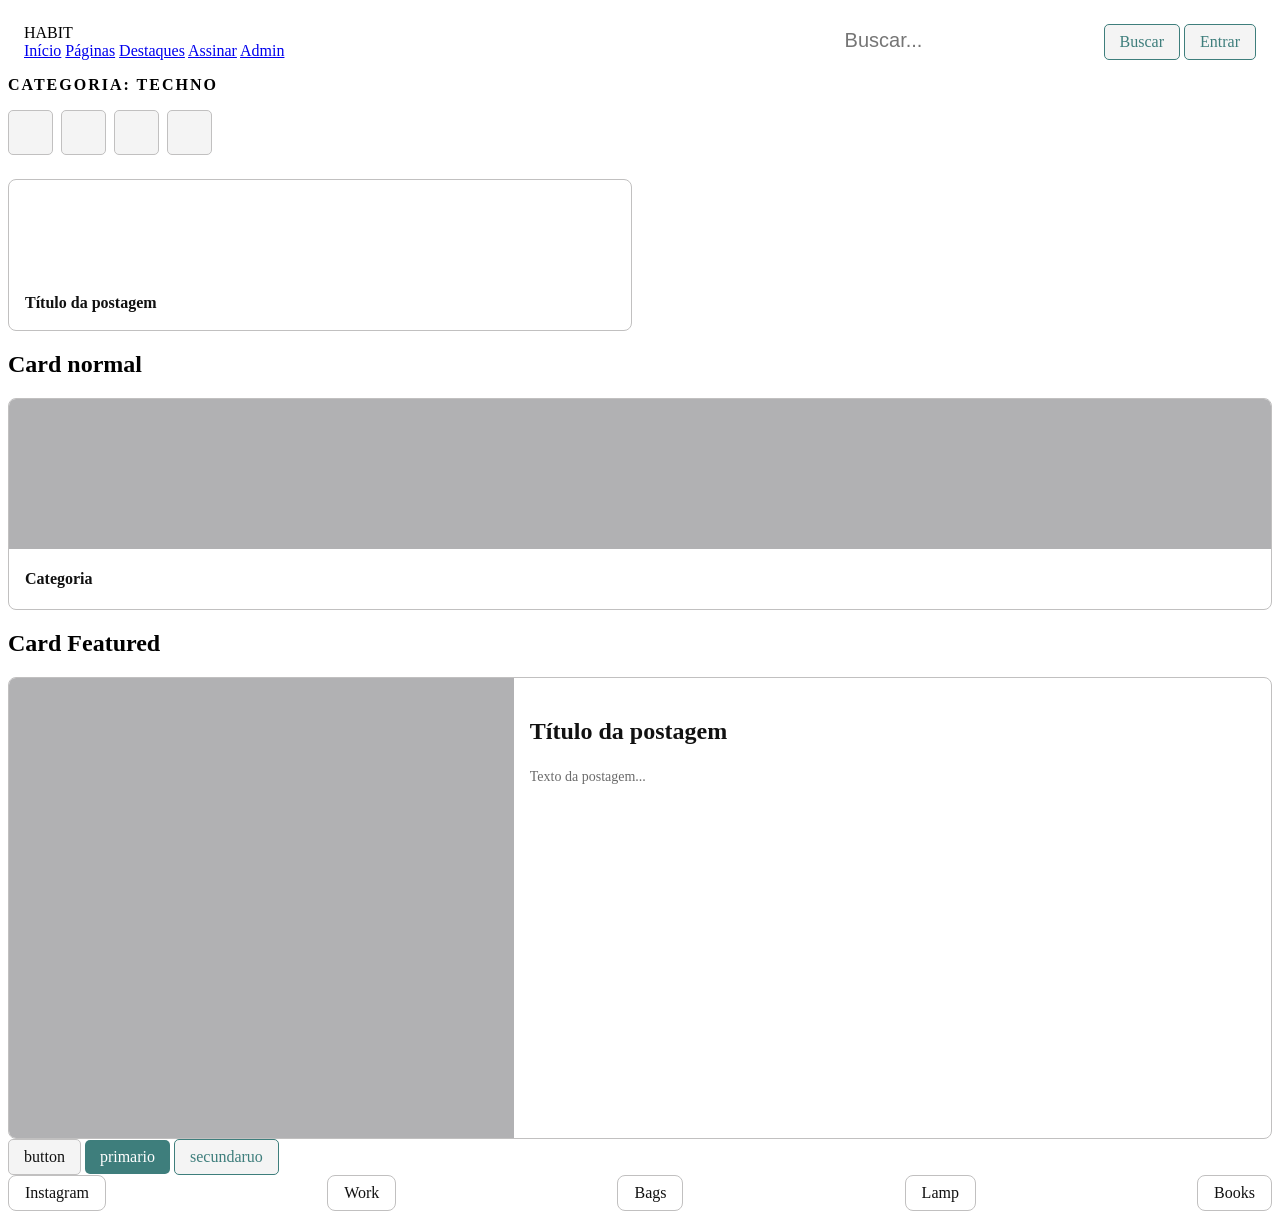
==== HTML/index.html @ 86667131 "Update index.html" ====
<!DOCTYPE html>
<html lang="en">
<head>
    <meta charset="UTF-8">
    <meta name="viewport" content="width=device-width, initial-scale=1.0">
    <title>Document</title>
    <link rel="stylesheet" href="../css/buttons.css">
     <link rel="stylesheet" href="../css/variables.css">
      <link rel="stylesheet" href="../css/header.css">
       <link rel="stylesheet" href="../css/navigation.css">
        <link rel="stylesheet" href="../css/card.css">
         <link rel="stylesheet" href="../css/footer.css">
<link rel="stylesheet" href="../css/footer.css">
<link rel="stylesheet" href="../css/techno.css">
    
</head>
<body>
<header class="header">
<div class=" header__left">
<div class="header__logo"> HABIT </div>
<nav class="navigation">
           <a href="#">Início</a>
            <a href="#">Páginas</a>
            <a href="#">Destaques</a>
            <a href="#">Assinar</a>
            <a href="#">Admin</a>
        </nav>
    </div>
    <div class="header__right">
        <input
            class="header__search"
            type="text"
            placeholder="Buscar...">
        <button class="button button--secondary">
            Buscar
        </button>
        <button class="button button--secondary">
            Entrar
        </button>
    </div>
</header>
<main class="techno">

    <h1 class="techno__title">
        CATEGORIA: TECHNO
    </h1>

<div class="techno__filters">

        <button class="button techno__filter"></button>
        <button class="button techno__filter"></button>
        <button class="button techno__filter"></button>
        <button class="button techno__filter"></button>

    </div>
    
<section class="techno__posts">

    <a href="#" class="card">
    <div class="techno__card-image"></div>
    <h2 class="card__title">Título da postagem</h2>
</a>
</section>
</main>
<h2>Card normal</h2>

<a href="#" class="card">
    <img class="card__image" src="../docs/image.png" alt="Imagem">
    <h3 class="card__title">Categoria</h3>
</a>

<h2>Card Featured</h2>

<a href="#" class="card card--featured">
    <img class="card__image" src="../docs/image.png" alt="Imagem">

    <div class="card__content">
        <h3 class="card__title">Título da postagem</h3>
        <p class="card__text">Texto da postagem...</p>
    </div>
</a>

<button class="button">button</button>
<button class="button button--primary">primario</button>
<button class="button button--secondary">secundaruo</button>

<footer class="footer">

    <a href="#">Instagram</a>
    <a href="#">Work</a>
    <a href="#">Bags</a>
    <a href="#">Lamp</a>
    <a href="#">Books</a>

</footer>
</body>
</html>
---- css/buttons.css ----
.button {
  background-color: var(--color-background);
  border-radius: 5px;
  border: 1px solid var(--color-border);
  color: var(--color-text);
  padding:8px 15px;
  font: var(--font-size-text);
  font-weight: var(--font-weight-normal);
}
.button--primary {
  background-color: var(--color-button-primary);
  border: none;
  color: var(--color-white);
}
.button--secondary {
  border: 1px solid var(--color-button-primary);
  color: var(--color-button-primary);
}
---- css/variables.css ----
:root {
  --color-background:#f4f4f4;
  --color-white: #ffffff;
  --color-text: #111111;
  --color-text-secondary: #6b6b6b;
  --color-border: #c1c0c0;
  --color-button-primary: #3e7e7c;
  --color-button-secondary: #ffffff;
  --font-family: Arial, sans-serif;
  --font-weight-normal: 400;
  --font-weight-bold: 700;
  --font-size-title: 32px;
  --font-size-subtitle: 24px;
  --font-size-text: 16px;
  --font-size-small: 14px;
  --spacing-small: 8px;
  --spacing-medium: 16px;
  --spacing-large: 24px;
  --spacing-xlarge: 32px;
}
---- css/header.css ----
.header {
    background-color: var(--color-white);
    display: flex;
    align-items: center;
    justify-content: space-between;

    padding: var(--spacing-medium);
}

.header_left {
    display: flex;
    align-items: center;
    gap: var(--spacing-medium);
}

.header_right {
    display: flex;
    align-items: center;
    gap: var(--spacing-small);
}

.header_logo {
    font-size: var(--font-size-text);
    fontweight: var(--font-weight-bold);
    letter-spacing: 3px;
}

.header_menu {
    background: none;
    border: none;
    font-size: 24px;
    cursor: pointer;
}

.header__search {
    background: none;
    border: none;
    font-size: 20px;
    cursor: pointer;
}

.header__profile {
    background: none;
    border: none;
    font-size: 20px;
    cursor: pointer;
}

.header_menu,
.header_search,
.header_profile {
    padding: 0]
    color: var(var--color-text);
}
---- css/card.css ----
.card {
    display: flex;
    flex-direction: column;
    background-color: var(--color-white);
    border: 1px solid var(--color-border);
    border-radius: 8px;
    overflow: hidden;
    color: var(--color-text);
    text-decoration: none;
}

.card__image {
    width: 100%;
    height: 150px;
    object-fit: cover;
}

.card__title {
    padding: 5px 16px;
    font-size: var(--font-size-text);
    font-weight: var(--font-weight-bold);
}

.card--featured {
    flex-direction: row;
}

.card--featured .card__image {
    width: 40%;
    height: auto;
}

.card--featured .card__content {
    padding: var(--spacing-medium);
}

.card--featured .card__title {
    padding: 0;
    font-size: var(--font-size-subtitle);
}

.card__text {
    color: var(--color-text-secondary);
    font-size: var(--font-size-small);
}
---- css/footer.css ----
.footer {
    background: var(--color-white);
    display: flex;
    justify-content: space-between;
    
}
.footer a {
    display: inline-block;
    border: 1px solid var(--color-border);
    padding: var(--spacing-small) var(--spacing-medium);
    text-decoration: none;
    color: var(--color-text);
    border-radius: 8px;
}
---- css/footer.css ----
.footer {
    background: var(--color-white);
    display: flex;
    justify-content: space-between;
    
}
.footer a {
    display: inline-block;
    border: 1px solid var(--color-border);
    padding: var(--spacing-small) var(--spacing-medium);
    text-decoration: none;
    color: var(--color-text);
    border-radius: 8px;
}
---- css/techno.css ----
gabrielle
 
.techno {
  pading: var(--spacing-large);
}

.techno__title {
    font-size: var(--font-size-text);
    font-weight: var(--font-weight-bold);
    letter-spacing: 2px;
    margin: 0;
}

.techno__filters {
    display: flex;
    gap: var(--spacing-small);
    margin-top: var(--spacing-medium);
}

.techno__filter {
    width: 45px;
    height: 45px;
    padding: 0;
}

.techno__posts {
    display: grid;
    grid-template-columns: repeat(2, 1fr);
    gap: var(--spacing-medium);
    margin-top: var(--spacing-large);
}

.techno__posts .card {
    min-height: 150px;
    justify-content: flex-end;
}
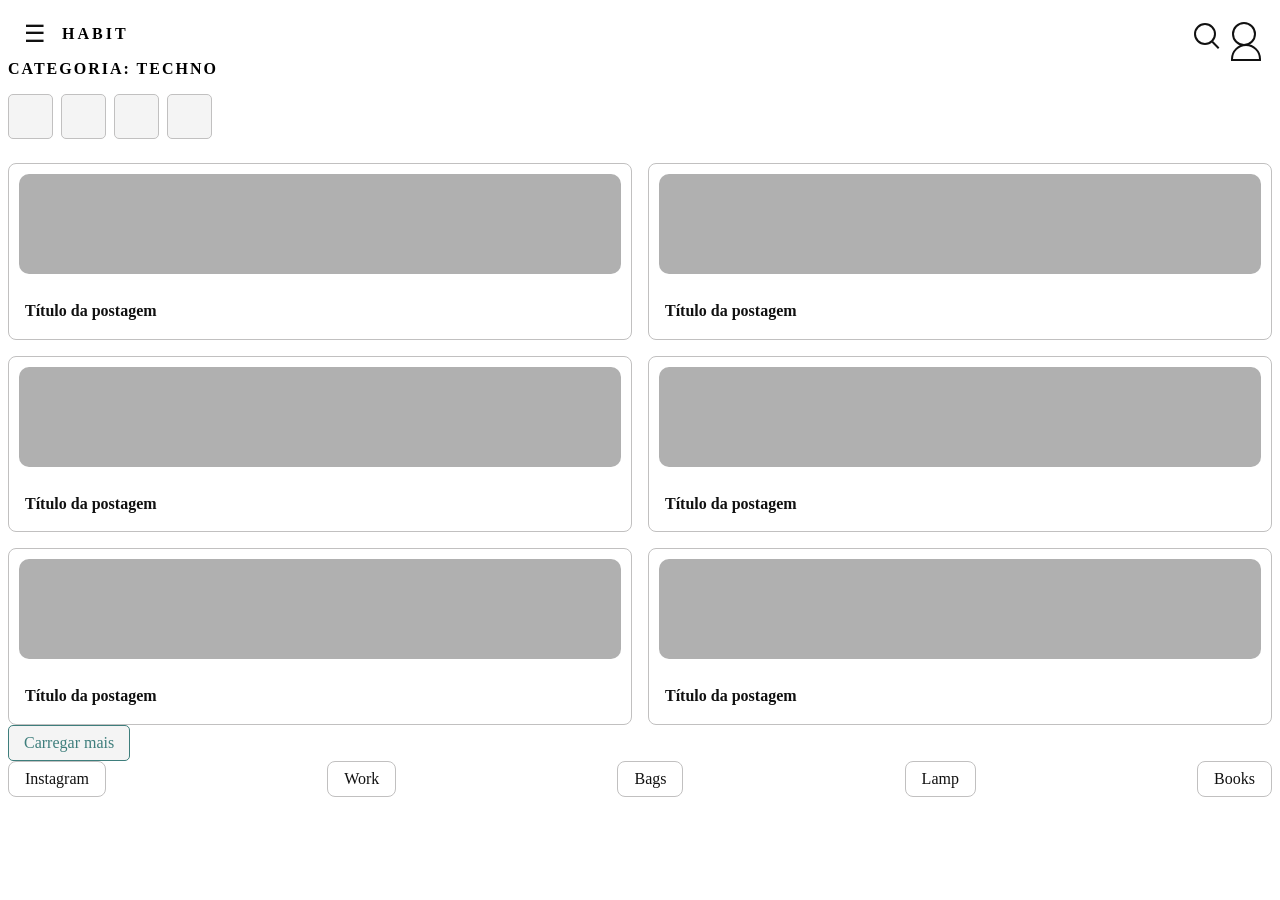
==== commit 098aacd7: "Update HTML structure and title for Techno category" ====
--- a/HTML/index.html
+++ b/HTML/index.html
@@ -1,97 +1,77 @@
 <!DOCTYPE html>
-<html lang="en">
+<html lang="pt-BR">
 <head>
     <meta charset="UTF-8">
     <meta name="viewport" content="width=device-width, initial-scale=1.0">
-    <title>Document</title>
+    <title>HABIT - Techno</title>
+    <link rel="stylesheet" href="../css/variables.css">
     <link rel="stylesheet" href="../css/buttons.css">
-     <link rel="stylesheet" href="../css/variables.css">
-      <link rel="stylesheet" href="../css/header.css">
-       <link rel="stylesheet" href="../css/navigation.css">
-        <link rel="stylesheet" href="../css/card.css">
-         <link rel="stylesheet" href="../css/footer.css">
-<link rel="stylesheet" href="../css/footer.css">
-<link rel="stylesheet" href="../css/techno.css">
-    
+    <link rel="stylesheet" href="../css/header.css">
+    <link rel="stylesheet" href="../css/navigation.css">
+    <link rel="stylesheet" href="../css/card.css">
+    <link rel="stylesheet" href="../css/footer.css">
+    <link rel="stylesheet" href="../css/techno.css">
 </head>
 <body>
-<header class="header">
-<div class=" header__left">
-<div class="header__logo"> HABIT </div>
-<nav class="navigation">
-           <a href="#">Início</a>
-            <a href="#">Páginas</a>
-            <a href="#">Destaques</a>
-            <a href="#">Assinar</a>
-            <a href="#">Admin</a>
-        </nav>
-    </div>
-    <div class="header__right">
-        <input
-            class="header__search"
-            type="text"
-            placeholder="Buscar...">
-        <button class="button button--secondary">
-            Buscar
-        </button>
-        <button class="button button--secondary">
-            Entrar
-        </button>
-    </div>
-</header>
-<main class="techno">
+    <header class="header">
+        <div class="header__left">
+            <button class="header__menu" aria-label="Abrir menu">☰</button>
+            <div class="header__logo">HABIT</div>
+        </div>
+        <div class="header__right">
+            <button class="header__search" aria-label="Buscar"></button>
+            <button class="header__profile" aria-label="Perfil"></button>
+        </div>
+    </header>
 
-    <h1 class="techno__title">
-        CATEGORIA: TECHNO
-    </h1>
+    <main class="techno">
+        <h1 class="techno__title">CATEGORIA: TECHNO</h1>
 
-<div class="techno__filters">
+        <div class="techno__filters">
+            <button class="button techno__filter"></button>
+            <button class="button techno__filter"></button>
+            <button class="button techno__filter"></button>
+            <button class="button techno__filter"></button>
+        </div>
 
-        <button class="button techno__filter"></button>
-        <button class="button techno__filter"></button>
-        <button class="button techno__filter"></button>
-        <button class="button techno__filter"></button>
+        <section class="techno__posts">
+            <a href="#" class="card">
+                <div class="techno__card-image"></div>
+                <h2 class="card__title">Título da postagem</h2>
+            </a>
+            <a href="#" class="card">
+                <div class="techno__card-image"></div>
+                <h2 class="card__title">Título da postagem</h2>
+            </a>
+            <a href="#" class="card">
+                <div class="techno__card-image"></div>
+                <h2 class="card__title">Título da postagem</h2>
+            </a>
+            <a href="#" class="card">
+                <div class="techno__card-image"></div>
+                <h2 class="card__title">Título da postagem</h2>
+            </a>
+            <a href="#" class="card">
+                <div class="techno__card-image"></div>
+                <h2 class="card__title">Título da postagem</h2>
+            </a>
+            <a href="#" class="card">
+                <div class="techno__card-image"></div>
+                <h2 class="card__title">Título da postagem</h2>
+            </a>
+        </section>
 
-    </div>
-    
-<section class="techno__posts">
+        <div class="techno__load">
+            <button class="button button--secondary">Carregar mais</button>
+        </div>
+    </main>
 
-    <a href="#" class="card">
-    <div class="techno__card-image"></div>
-    <h2 class="card__title">Título da postagem</h2>
-</a>
-</section>
-</main>
-<h2>Card normal</h2>
-
-<a href="#" class="card">
-    <img class="card__image" src="../docs/image.png" alt="Imagem">
-    <h3 class="card__title">Categoria</h3>
-</a>
-
-<h2>Card Featured</h2>
-
-<a href="#" class="card card--featured">
-    <img class="card__image" src="../docs/image.png" alt="Imagem">
-
-    <div class="card__content">
-        <h3 class="card__title">Título da postagem</h3>
-        <p class="card__text">Texto da postagem...</p>
-    </div>
-</a>
-
-<button class="button">button</button>
-<button class="button button--primary">primario</button>
-<button class="button button--secondary">secundaruo</button>
-
-<footer class="footer">
-
-    <a href="#">Instagram</a>
-    <a href="#">Work</a>
-    <a href="#">Bags</a>
-    <a href="#">Lamp</a>
-    <a href="#">Books</a>
-
-</footer>
+    <footer class="footer">
+        <a href="#">Instagram</a>
+        <a href="#">Work</a>
+        <a href="#">Bags</a>
+        <a href="#">Lamp</a>
+        <a href="#">Books</a>
+    </footer>
 </body>
 </html>
--- a/css/header.css
+++ b/css/header.css
@@ -3,52 +3,79 @@
     display: flex;
     align-items: center;
     justify-content: space-between;
-
     padding: var(--spacing-medium);
+    height: 52px;
+    box-sizing: border-box;
 }
 
-.header_left {
+.header__left {
     display: flex;
     align-items: center;
     gap: var(--spacing-medium);
 }
 
-.header_right {
-    display: flex;
-    align-items: center;
-    gap: var(--spacing-small);
-}
-
-.header_logo {
+.header__logo {
     font-size: var(--font-size-text);
-    fontweight: var(--font-weight-bold);
+    font-weight: var(--font-weight-bold);
     letter-spacing: 3px;
 }
 
-.header_menu {
+.header__menu {
     background: none;
     border: none;
+    padding: 0;
     font-size: 24px;
     cursor: pointer;
+    color: var(--color-text);
+}
+
+.header__right {
+    display: flex;
+    align-items: center;
+    gap: var(--spacing-medium);
 }
 
 .header__search {
+    width: 22px;
+    height: 22px;
     background: none;
-    border: none;
-    font-size: 20px;
+    border: 2px solid var(--color-text);
+    border-radius: 50%;
+    padding: 0;
     cursor: pointer;
+    position: relative;
+}
+
+.header__search::after {
+    content: "";
+    position: absolute;
+    width: 9px;
+    height: 2px;
+    background-color: var(--color-text);
+    transform: rotate(45deg);
+    right: -6px;
+    bottom: -3px;
 }
 
 .header__profile {
+    width: 24px;
+    height: 24px;
     background: none;
-    border: none;
-    font-size: 20px;
+    border: 2px solid var(--color-text);
+    border-radius: 50%;
+    padding: 0;
     cursor: pointer;
+    position: relative;
 }
 
-.header_menu,
-.header_search,
-.header_profile {
-    padding: 0]
-    color: var(var--color-text);
+.header__profile::after {
+    content: "";
+    position: absolute;
+    width: 26px;
+    height: 13px;
+    border: 2px solid var(--color-text);
+    border-radius: 15px 15px 0 0;
+    left: -3px;
+    top: 20px;
+    background-color: var(--color-white);
 }
--- a/css/techno.css
+++ b/css/techno.css
@@ -1,7 +1,7 @@
 gabrielle
- 
+
 .techno {
-  pading: var(--spacing-large);
+    padding: var(--spacing-large);
 }
 
 .techno__title {
@@ -34,3 +34,10 @@
     min-height: 150px;
     justify-content: flex-end;
 }
+
+.techno__card-image {
+    height: 100px;
+    background-color: #b0b0b0;
+    border-radius: 10px;
+    margin: 10px;
+}
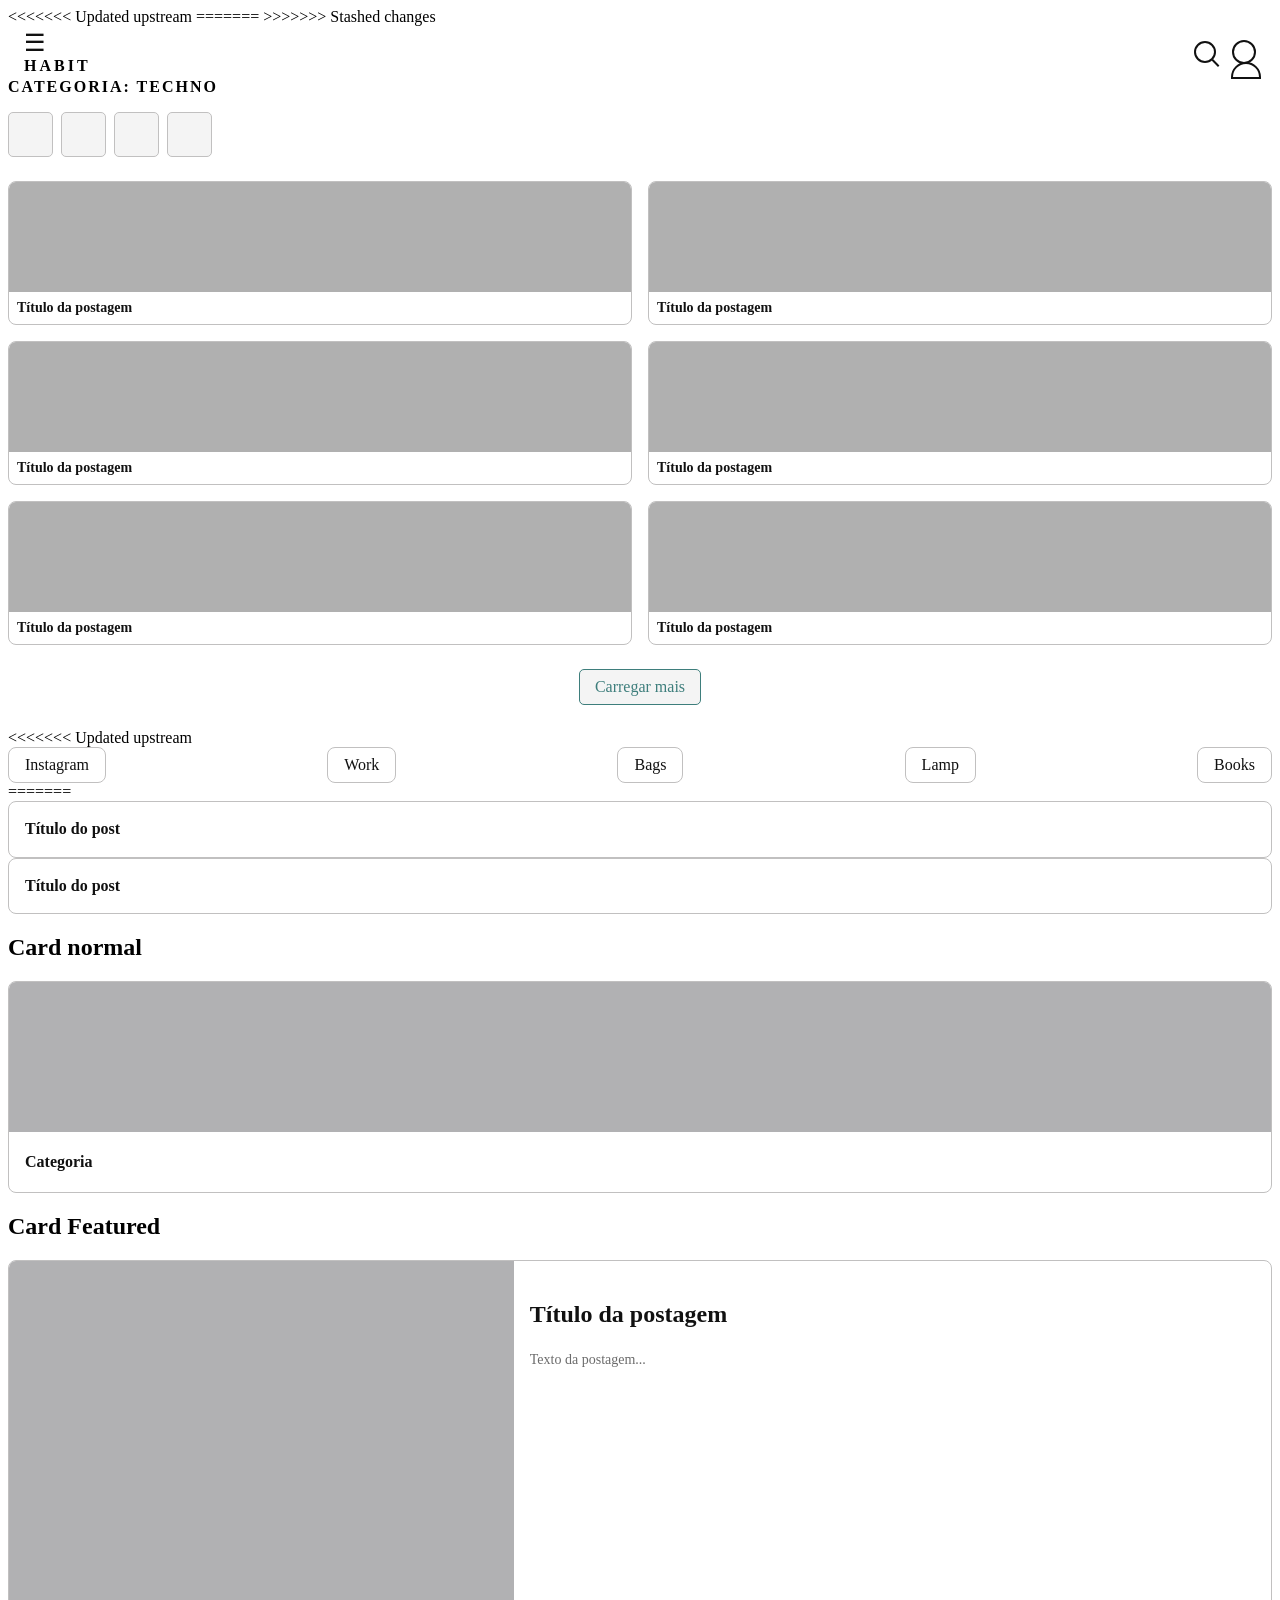
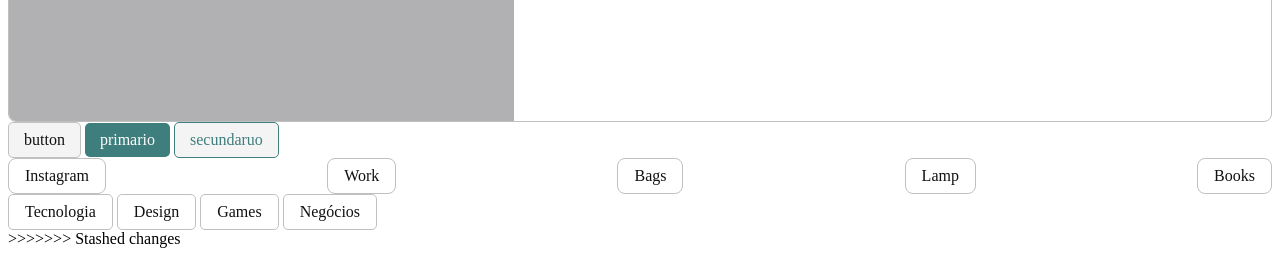
==== commit fefcf709: "category" ====
--- a/HTML/index.html
+++ b/HTML/index.html
@@ -6,11 +6,22 @@
     <title>HABIT - Techno</title>
     <link rel="stylesheet" href="../css/variables.css">
     <link rel="stylesheet" href="../css/buttons.css">
+<<<<<<< Updated upstream
     <link rel="stylesheet" href="../css/header.css">
     <link rel="stylesheet" href="../css/navigation.css">
     <link rel="stylesheet" href="../css/card.css">
     <link rel="stylesheet" href="../css/footer.css">
     <link rel="stylesheet" href="../css/techno.css">
+=======
+     <link rel="stylesheet" href="../css/variables.css">
+      <link rel="stylesheet" href="../css/header.css">
+       <link rel="stylesheet" href="../css/navigation.css">
+        <link rel="stylesheet" href="../css/card.css">
+         <link rel="stylesheet" href="../css/footer.css">
+         <link rel="stylesheet" href="../css/category-link.css">
+
+<link rel="stylesheet" href="../css/techno.css">
+>>>>>>> Stashed changes
 </head>
 <body>
     <header class="header">
@@ -66,6 +77,7 @@
         </div>
     </main>
 
+<<<<<<< Updated upstream
     <footer class="footer">
         <a href="#">Instagram</a>
         <a href="#">Work</a>
@@ -73,5 +85,56 @@
         <a href="#">Lamp</a>
         <a href="#">Books</a>
     </footer>
+=======
+    <a href="#" class="card">
+        <h2 class="card__title">Título do post</h2>
+    </a>
+
+    <a href="#" class="card">
+        <h2 class="card__title">Título do post</h2>
+    </a>
+
+</section>
+</main>
+<h2>Card normal</h2>
+
+<a href="#" class="card">
+    <img class="card__image" src="../docs/image.png" alt="Imagem">
+    <h3 class="card__title">Categoria</h3>
+</a>
+
+<h2>Card Featured</h2>
+
+<a href="#" class="card card--featured">
+    <img class="card__image" src="../docs/image.png" alt="Imagem">
+
+    <div class="card__content">
+        <h3 class="card__title">Título da postagem</h3>
+        <p class="card__text">Texto da postagem...</p>
+    </div>
+</a>
+
+<button class="button">button</button>
+<button class="button button--primary">primario</button>
+<button class="button button--secondary">secundaruo</button>
+
+<footer class="footer">
+
+    <a href="#">Instagram</a>
+    <a href="#">Work</a>
+    <a href="#">Bags</a>
+    <a href="#">Lamp</a>
+    <a href="#">Books</a>
+
+</footer>
+
+<div class="category-links">
+    <a href="#" class="category-link">Tecnologia</a>
+    <a href="#" class="category-link">Design</a>
+    <a href="#" class="category-link">Games</a>
+    <a href="#" class="category-link">Negócios</a>
+</div>
+
+>>>>>>> Stashed changes
 </body>
 </html>
--- a/css/header.css
+++ b/css/header.css
@@ -7,19 +7,17 @@
     height: 52px;
     box-sizing: border-box;
 }
-
+gabrielle
 .header__left {
     display: flex;
     align-items: center;
     gap: var(--spacing-medium);
 }
-
 .header__logo {
     font-size: var(--font-size-text);
     font-weight: var(--font-weight-bold);
     letter-spacing: 3px;
 }
-
 .header__menu {
     background: none;
     border: none;
@@ -28,7 +26,6 @@
     cursor: pointer;
     color: var(--color-text);
 }
-
 .header__right {
     display: flex;
     align-items: center;
@@ -45,7 +42,6 @@
     cursor: pointer;
     position: relative;
 }
-
 .header__search::after {
     content: "";
     position: absolute;
@@ -56,7 +52,6 @@
     right: -6px;
     bottom: -3px;
 }
-
 .header__profile {
     width: 24px;
     height: 24px;
@@ -67,7 +62,6 @@
     cursor: pointer;
     position: relative;
 }
-
 .header__profile::after {
     content: "";
     position: absolute;
--- a/css/techno.css
+++ b/css/techno.css
@@ -2,42 +2,54 @@
 
 .techno {
     padding: var(--spacing-large);
+    background-color: var(--color-background);
+    min-height: 100vh;
 }
-
 .techno__title {
     font-size: var(--font-size-text);
     font-weight: var(--font-weight-bold);
     letter-spacing: 2px;
     margin: 0;
 }
-
 .techno__filters {
     display: flex;
     gap: var(--spacing-small);
     margin-top: var(--spacing-medium);
 }
-
 .techno__filter {
     width: 45px;
     height: 45px;
     padding: 0;
+    display: flex;
+    align-items: center;
+    justify-content: center;
 }
-
 .techno__posts {
     display: grid;
     grid-template-columns: repeat(2, 1fr);
     gap: var(--spacing-medium);
     margin-top: var(--spacing-large);
 }
-
 .techno__posts .card {
-    min-height: 150px;
-    justify-content: flex-end;
+    min-width: 0;
 }
-
 .techno__card-image {
-    height: 100px;
+    width: 100%;
+    height: 110px;
     background-color: #b0b0b0;
-    border-radius: 10px;
-    margin: 10px;
+    border: none;
 }
+.techno__posts .card__title {
+    margin: 0;
+    padding: var(--spacing-small);
+    font-size: var(--font-size-small);
+}
+.techno__load {
+    display: flex;
+    justify-content: center;
+    margin-top: var(--spacing-large);
+    margin-bottom: var(--spacing-large);
+}
+.techno__load-button {
+    padding: 12px 24px;
+}
--- a/css/header.css
+++ b/css/header.css
@@ -7,19 +7,17 @@
     height: 52px;
     box-sizing: border-box;
 }
-
+gabrielle
 .header__left {
     display: flex;
     align-items: center;
     gap: var(--spacing-medium);
 }
-
 .header__logo {
     font-size: var(--font-size-text);
     font-weight: var(--font-weight-bold);
     letter-spacing: 3px;
 }
-
 .header__menu {
     background: none;
     border: none;
@@ -28,7 +26,6 @@
     cursor: pointer;
     color: var(--color-text);
 }
-
 .header__right {
     display: flex;
     align-items: center;
@@ -45,7 +42,6 @@
     cursor: pointer;
     position: relative;
 }
-
 .header__search::after {
     content: "";
     position: absolute;
@@ -56,7 +52,6 @@
     right: -6px;
     bottom: -3px;
 }
-
 .header__profile {
     width: 24px;
     height: 24px;
@@ -67,7 +62,6 @@
     cursor: pointer;
     position: relative;
 }
-
 .header__profile::after {
     content: "";
     position: absolute;
--- a/css/category-link.css
+++ b/css/category-link.css
@@ -0,0 +1,10 @@
+.category-link {
+    display: inline-block;
+    border: 1px solid var(--color-border);
+    border-radius: 5px;
+    padding: var(--spacing-small) var(--spacing-medium);
+    color: var(--color-text);
+    text-decoration: none;
+    font-size: var(--font-size-text);
+    font-weight: var(--font-weight-normal);
+}
--- a/css/techno.css
+++ b/css/techno.css
@@ -2,42 +2,54 @@
 
 .techno {
     padding: var(--spacing-large);
+    background-color: var(--color-background);
+    min-height: 100vh;
 }
-
 .techno__title {
     font-size: var(--font-size-text);
     font-weight: var(--font-weight-bold);
     letter-spacing: 2px;
     margin: 0;
 }
-
 .techno__filters {
     display: flex;
     gap: var(--spacing-small);
     margin-top: var(--spacing-medium);
 }
-
 .techno__filter {
     width: 45px;
     height: 45px;
     padding: 0;
+    display: flex;
+    align-items: center;
+    justify-content: center;
 }
-
 .techno__posts {
     display: grid;
     grid-template-columns: repeat(2, 1fr);
     gap: var(--spacing-medium);
     margin-top: var(--spacing-large);
 }
-
 .techno__posts .card {
-    min-height: 150px;
-    justify-content: flex-end;
+    min-width: 0;
 }
-
 .techno__card-image {
-    height: 100px;
+    width: 100%;
+    height: 110px;
     background-color: #b0b0b0;
-    border-radius: 10px;
-    margin: 10px;
+    border: none;
 }
+.techno__posts .card__title {
+    margin: 0;
+    padding: var(--spacing-small);
+    font-size: var(--font-size-small);
+}
+.techno__load {
+    display: flex;
+    justify-content: center;
+    margin-top: var(--spacing-large);
+    margin-bottom: var(--spacing-large);
+}
+.techno__load-button {
+    padding: 12px 24px;
+}
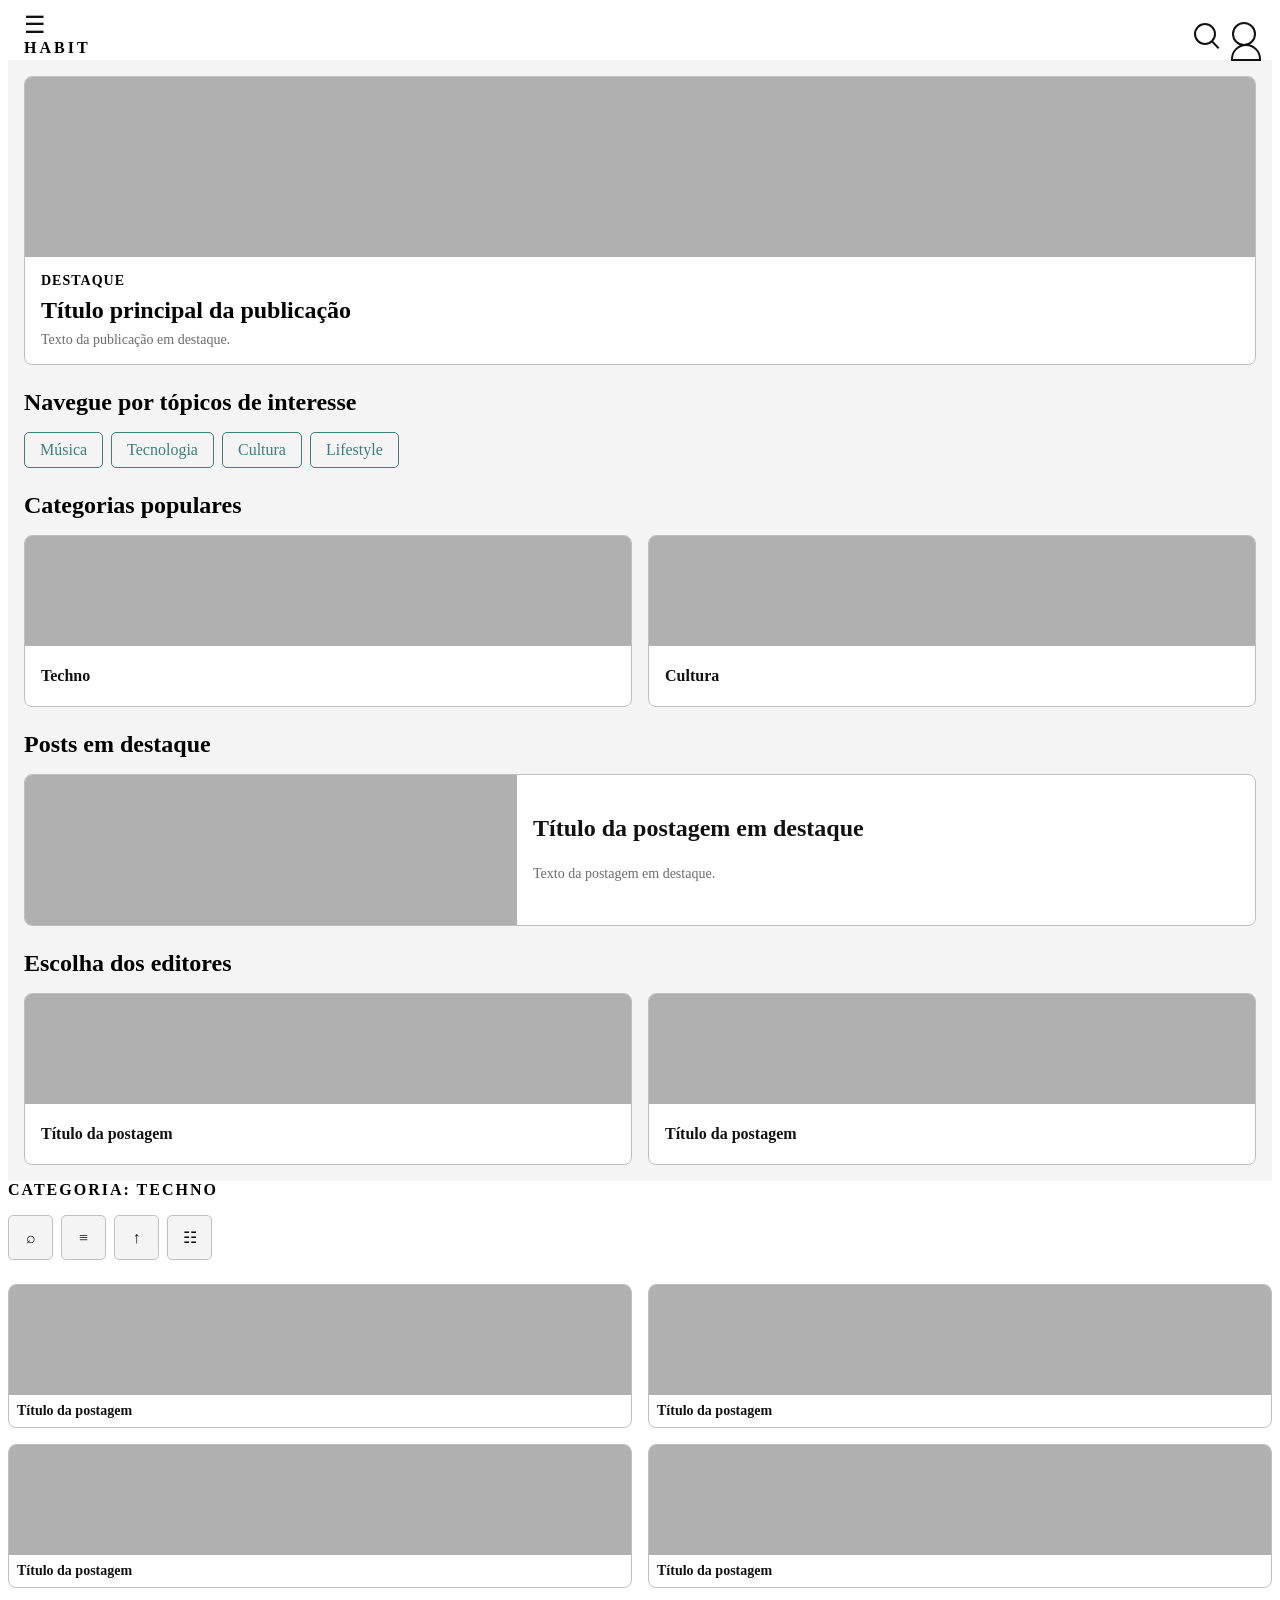
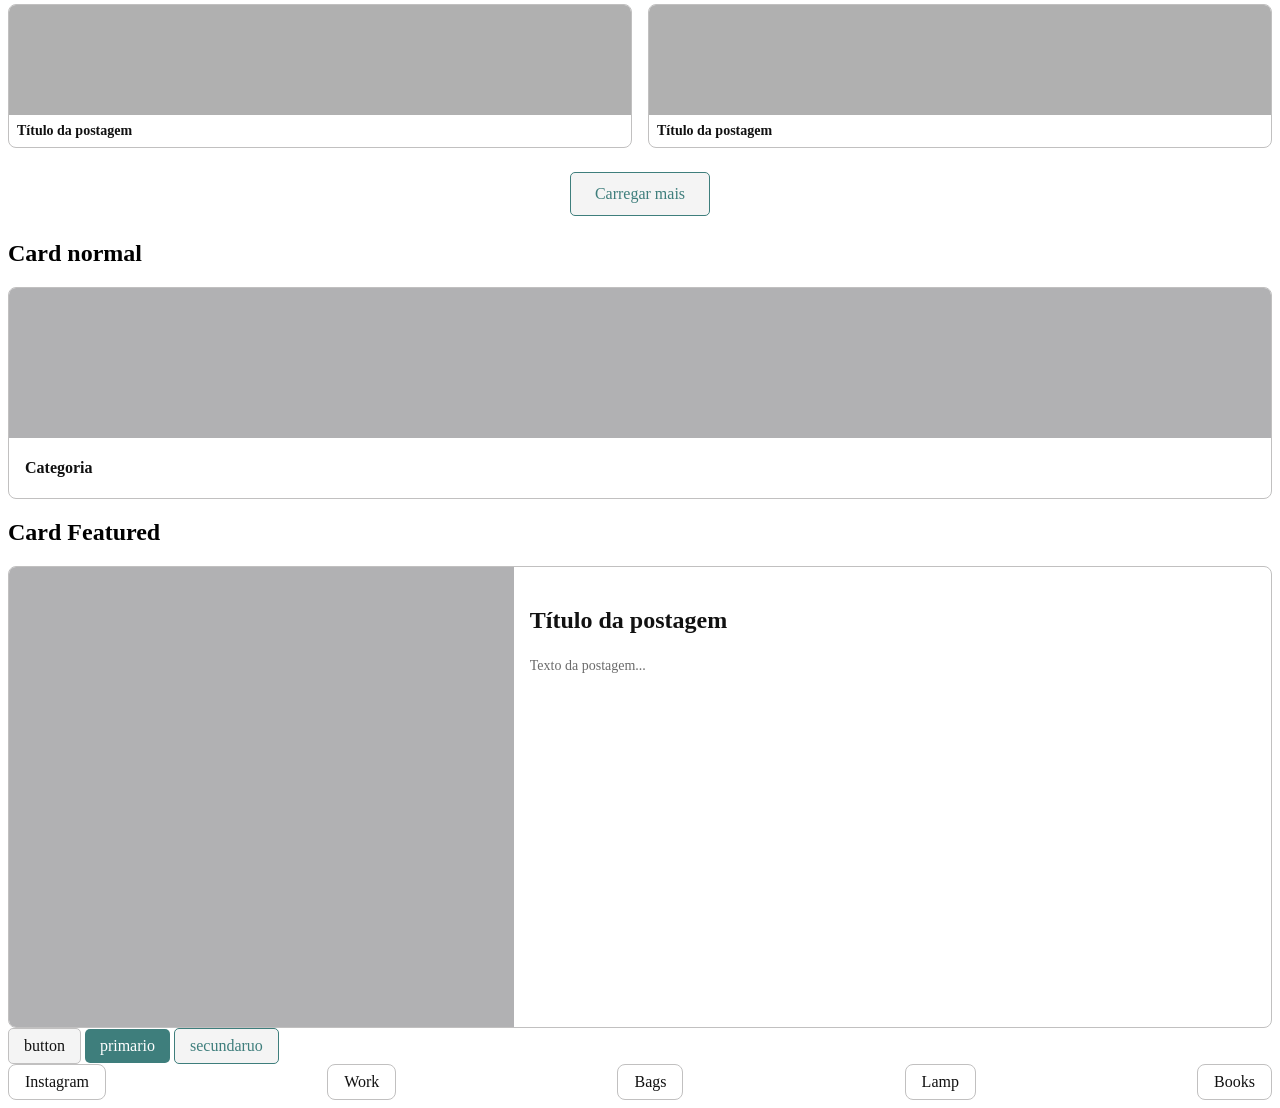
==== commit ca3705fb: "Refactor HTML structure and update title Updated the title and modified the header structure. Added " ====
--- a/HTML/index.html
+++ b/HTML/index.html
@@ -3,99 +3,158 @@
 <head>
     <meta charset="UTF-8">
     <meta name="viewport" content="width=device-width, initial-scale=1.0">
-    <title>HABIT - Techno</title>
+    <title>HABIT</title>
     <link rel="stylesheet" href="../css/variables.css">
     <link rel="stylesheet" href="../css/buttons.css">
-<<<<<<< Updated upstream
     <link rel="stylesheet" href="../css/header.css">
     <link rel="stylesheet" href="../css/navigation.css">
     <link rel="stylesheet" href="../css/card.css">
     <link rel="stylesheet" href="../css/footer.css">
+    <link rel="stylesheet" href="../css/home.css">
     <link rel="stylesheet" href="../css/techno.css">
-=======
-     <link rel="stylesheet" href="../css/variables.css">
-      <link rel="stylesheet" href="../css/header.css">
-       <link rel="stylesheet" href="../css/navigation.css">
-        <link rel="stylesheet" href="../css/card.css">
-         <link rel="stylesheet" href="../css/footer.css">
-         <link rel="stylesheet" href="../css/category-link.css">
-
-<link rel="stylesheet" href="../css/techno.css">
->>>>>>> Stashed changes
 </head>
 <body>
-    <header class="header">
-        <div class="header__left">
-            <button class="header__menu" aria-label="Abrir menu">☰</button>
-            <div class="header__logo">HABIT</div>
+
+<header class="header">
+    <div class="header__left">
+        <button class="header__menu" aria-label="Abrir menu">☰</button>
+        <div class="header__logo">HABIT</div>
+    </div>
+
+    <div class="header__right">
+        <button class="header__search" aria-label="Buscar"></button>
+        <button class="header__profile" aria-label="Perfil"></button>
+    </div>
+</header>
+
+<main>
+
+<section class="home">
+
+    <section class="home__banner">
+        <div class="home__banner-image"></div>
+        <div class="home__banner-content">
+            <p class="home__banner-category">DESTAQUE</p>
+            <h1 class="home__banner-title">Título principal da publicação</h1>
+            <p class="home__banner-text">Texto da publicação em destaque.</p>
         </div>
-        <div class="header__right">
-            <button class="header__search" aria-label="Buscar"></button>
-            <button class="header__profile" aria-label="Perfil"></button>
+    </section>
+
+    <section class="home__topics">
+        <h2 class="home__section-title">Navegue por tópicos de interesse</h2>
+
+        <div class="home__topic-list">
+            <button class="button button--secondary">Música</button>
+            <button class="button button--secondary">Tecnologia</button>
+            <button class="button button--secondary">Cultura</button>
+            <button class="button button--secondary">Lifestyle</button>
         </div>
-    </header>
+    </section>
 
-    <main class="techno">
-        <h1 class="techno__title">CATEGORIA: TECHNO</h1>
+    <section class="home__categories">
+        <h2 class="home__section-title">Categorias populares</h2>
 
-        <div class="techno__filters">
-            <button class="button techno__filter"></button>
-            <button class="button techno__filter"></button>
-            <button class="button techno__filter"></button>
-            <button class="button techno__filter"></button>
+        <div class="home__category-list">
+            <a href="#techno" class="card">
+                <div class="card__image home__card-image"></div>
+                <h3 class="card__title">Techno</h3>
+            </a>
+
+            <a href="#" class="card">
+                <div class="card__image home__card-image"></div>
+                <h3 class="card__title">Cultura</h3>
+            </a>
         </div>
+    </section>
 
-        <section class="techno__posts">
+    <section class="home__featured">
+        <h2 class="home__section-title">Posts em destaque</h2>
+
+        <a href="#" class="card card--featured">
+            <div class="card__image home__featured-image"></div>
+
+            <div class="card__content">
+                <h3 class="card__title">Título da postagem em destaque</h3>
+                <p class="card__text">Texto da postagem em destaque.</p>
+            </div>
+        </a>
+    </section>
+
+    <section class="home__editors">
+        <h2 class="home__section-title">Escolha dos editores</h2>
+
+        <div class="home__editor-list">
+
             <a href="#" class="card">
-                <div class="techno__card-image"></div>
-                <h2 class="card__title">Título da postagem</h2>
+                <div class="card__image home__card-image"></div>
+                <h3 class="card__title">Título da postagem</h3>
             </a>
+
             <a href="#" class="card">
-                <div class="techno__card-image"></div>
-                <h2 class="card__title">Título da postagem</h2>
+                <div class="card__image home__card-image"></div>
+                <h3 class="card__title">Título da postagem</h3>
             </a>
-            <a href="#" class="card">
-                <div class="techno__card-image"></div>
-                <h2 class="card__title">Título da postagem</h2>
-            </a>
-            <a href="#" class="card">
-                <div class="techno__card-image"></div>
-                <h2 class="card__title">Título da postagem</h2>
-            </a>
-            <a href="#" class="card">
-                <div class="techno__card-image"></div>
-                <h2 class="card__title">Título da postagem</h2>
-            </a>
-            <a href="#" class="card">
-                <div class="techno__card-image"></div>
-                <h2 class="card__title">Título da postagem</h2>
-            </a>
-        </section>
 
-        <div class="techno__load">
-            <button class="button button--secondary">Carregar mais</button>
         </div>
-    </main>
-
-<<<<<<< Updated upstream
-    <footer class="footer">
-        <a href="#">Instagram</a>
-        <a href="#">Work</a>
-        <a href="#">Bags</a>
-        <a href="#">Lamp</a>
-        <a href="#">Books</a>
-    </footer>
-=======
-    <a href="#" class="card">
-        <h2 class="card__title">Título do post</h2>
-    </a>
-
-    <a href="#" class="card">
-        <h2 class="card__title">Título do post</h2>
-    </a>
+    </section>
 
 </section>
-</main>
+
+<section class="techno" id="techno">
+
+    <h1 class="techno__title">CATEGORIA: TECHNO</h1>
+
+    <div class="techno__filters">
+        <button class="button techno__filter">⌕</button>
+        <button class="button techno__filter">≡</button>
+        <button class="button techno__filter">↑</button>
+        <button class="button techno__filter">☷</button>
+    </div>
+
+    <section class="techno__posts">
+
+        <a href="#" class="card">
+            <div class="card__image techno__card-image"></div>
+            <h2 class="card__title">Título da postagem</h2>
+        </a>
+
+        <a href="#" class="card">
+            <div class="card__image techno__card-image"></div>
+            <h2 class="card__title">Título da postagem</h2>
+        </a>
+
+        <a href="#" class="card">
+            <div class="card__image techno__card-image"></div>
+            <h2 class="card__title">Título da postagem</h2>
+        </a>
+
+        <a href="#" class="card">
+            <div class="card__image techno__card-image"></div>
+            <h2 class="card__title">Título da postagem</h2>
+        </a>
+
+        <a href="#" class="card">
+            <div class="card__image techno__card-image"></div>
+            <h2 class="card__title">Título da postagem</h2>
+        </a>
+
+        <a href="#" class="card">
+            <div class="card__image techno__card-image"></div>
+            <h2 class="card__title">Título da postagem</h2>
+        </a>
+
+    </section>
+
+    <div class="techno__load">
+        <button class="button button--secondary techno__load-button">
+            Carregar mais
+        </button>
+    </div>
+
+</section>
+
+<!-- CÓDIGO ORIGINAL DO GRUPO -->
+
 <h2>Card normal</h2>
 
 <a href="#" class="card">
@@ -118,23 +177,15 @@
 <button class="button button--primary">primario</button>
 <button class="button button--secondary">secundaruo</button>
 
+</main>
+
 <footer class="footer">
-
     <a href="#">Instagram</a>
     <a href="#">Work</a>
     <a href="#">Bags</a>
     <a href="#">Lamp</a>
     <a href="#">Books</a>
-
 </footer>
 
-<div class="category-links">
-    <a href="#" class="category-link">Tecnologia</a>
-    <a href="#" class="category-link">Design</a>
-    <a href="#" class="category-link">Games</a>
-    <a href="#" class="category-link">Negócios</a>
-</div>
-
->>>>>>> Stashed changes
 </body>
 </html>
--- a/css/home.css
+++ b/css/home.css
@@ -0,0 +1,65 @@
+.home {
+    padding: var(--spacing-medium);
+    background-color: var(--color-background);
+    min-height: 100vh;
+}
+.home__banner {
+    background-color: var(--color-white);
+    border: 1px solid var(--color-border);
+    border-radius: 8px;
+    overflow: hidden;
+}
+.home__banner-image {
+    width: 100%;
+    height: 180px;
+    background-color: #b0b0b0;
+}
+.home__banner-content {
+    padding: var(--spacing-medium);
+}
+.home__banner-category {
+    margin: 0 0 var(--spacing-small);
+    font-size: var(--font-size-small);
+    font-weight: var(--font-weight-bold);
+    letter-spacing: 1px;
+}
+.home__banner-title {
+    margin: 0 0 var(--spacing-small);
+    font-size: var(--font-size-subtitle);
+}
+.home__banner-text {
+    margin: 0;
+    color: var(--color-text-secondary);
+    font-size: var(--font-size-small);
+}
+.home__topics,
+.home__categories,
+.home__featured,
+.home__editors {
+    margin-top: var(--spacing-large);
+}
+
+.home__section-title {
+    margin: 0 0 var(--spacing-medium);
+    font-size: var(--font-size-subtitle);
+}
+.home__topic-list {
+    display: flex;
+    flex-wrap: wrap;
+    gap: var(--spacing-small);
+}
+.home__category-list,
+.home__editor-list {
+    display: grid;
+    grid-template-columns: repeat(2, 1fr);
+    gap: var(--spacing-medium);
+}
+.home__card-image {
+    height: 110px;
+    background-color: #b0b0b0;
+}
+.home__featured-image {
+    width: 40%;
+    min-height: 150px;
+    background-color: #b0b0b0;
+}
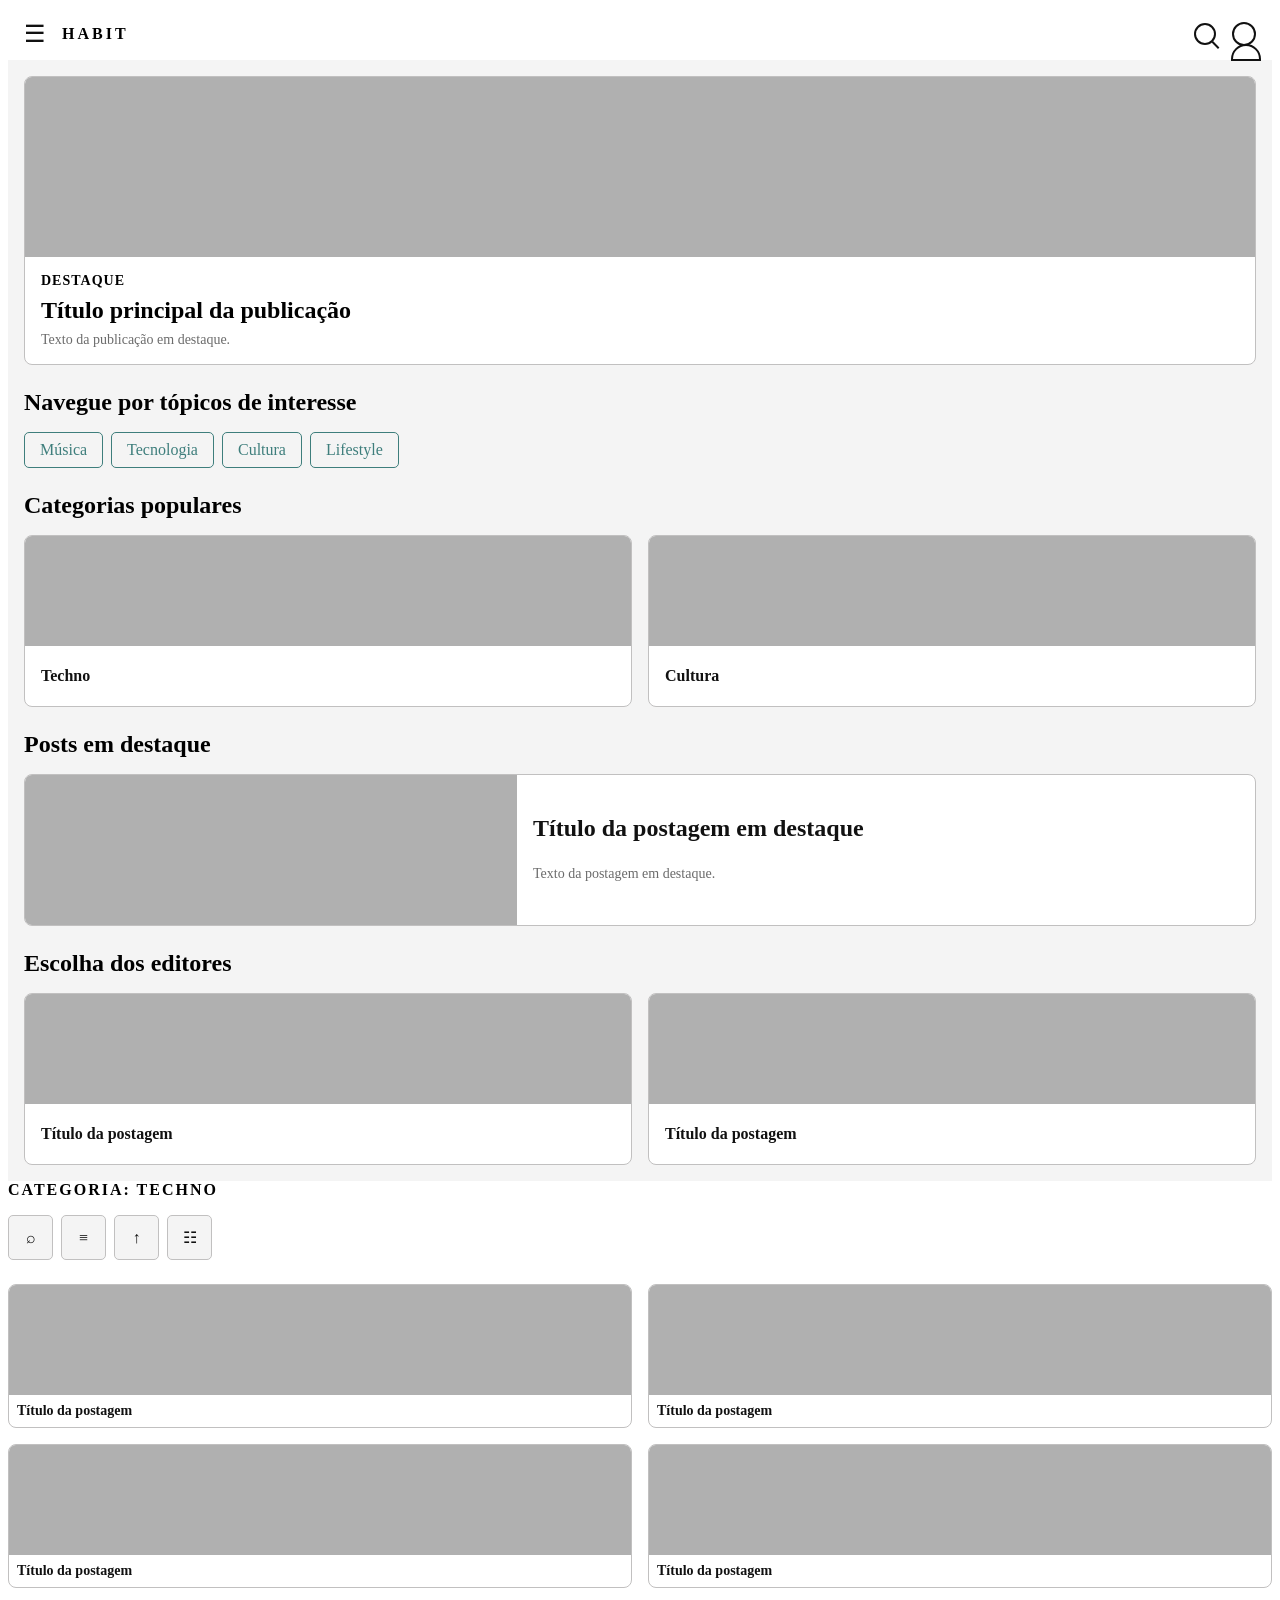
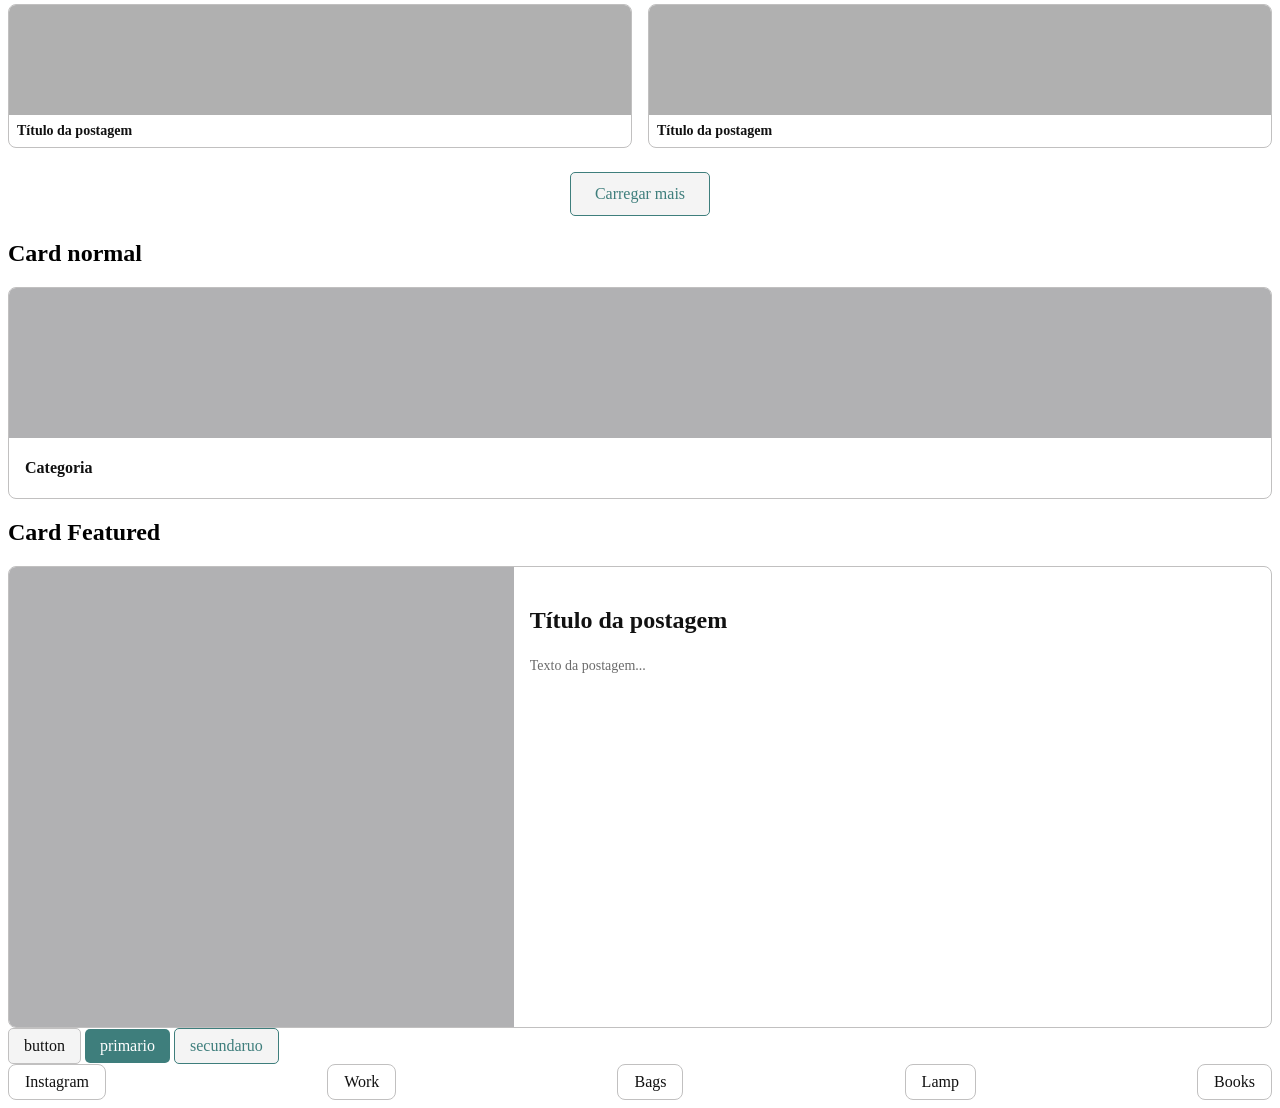
==== commit cf8f4b3b: "Update index.html" ====
--- a/HTML/index.html
+++ b/HTML/index.html
@@ -152,9 +152,6 @@
     </div>
 
 </section>
-
-<!-- CÓDIGO ORIGINAL DO GRUPO -->
-
 <h2>Card normal</h2>
 
 <a href="#" class="card">
--- a/css/header.css
+++ b/css/header.css
@@ -7,7 +7,6 @@
     height: 52px;
     box-sizing: border-box;
 }
-gabrielle
 .header__left {
     display: flex;
     align-items: center;
@@ -31,7 +30,6 @@
     align-items: center;
     gap: var(--spacing-medium);
 }
-
 .header__search {
     width: 22px;
     height: 22px;
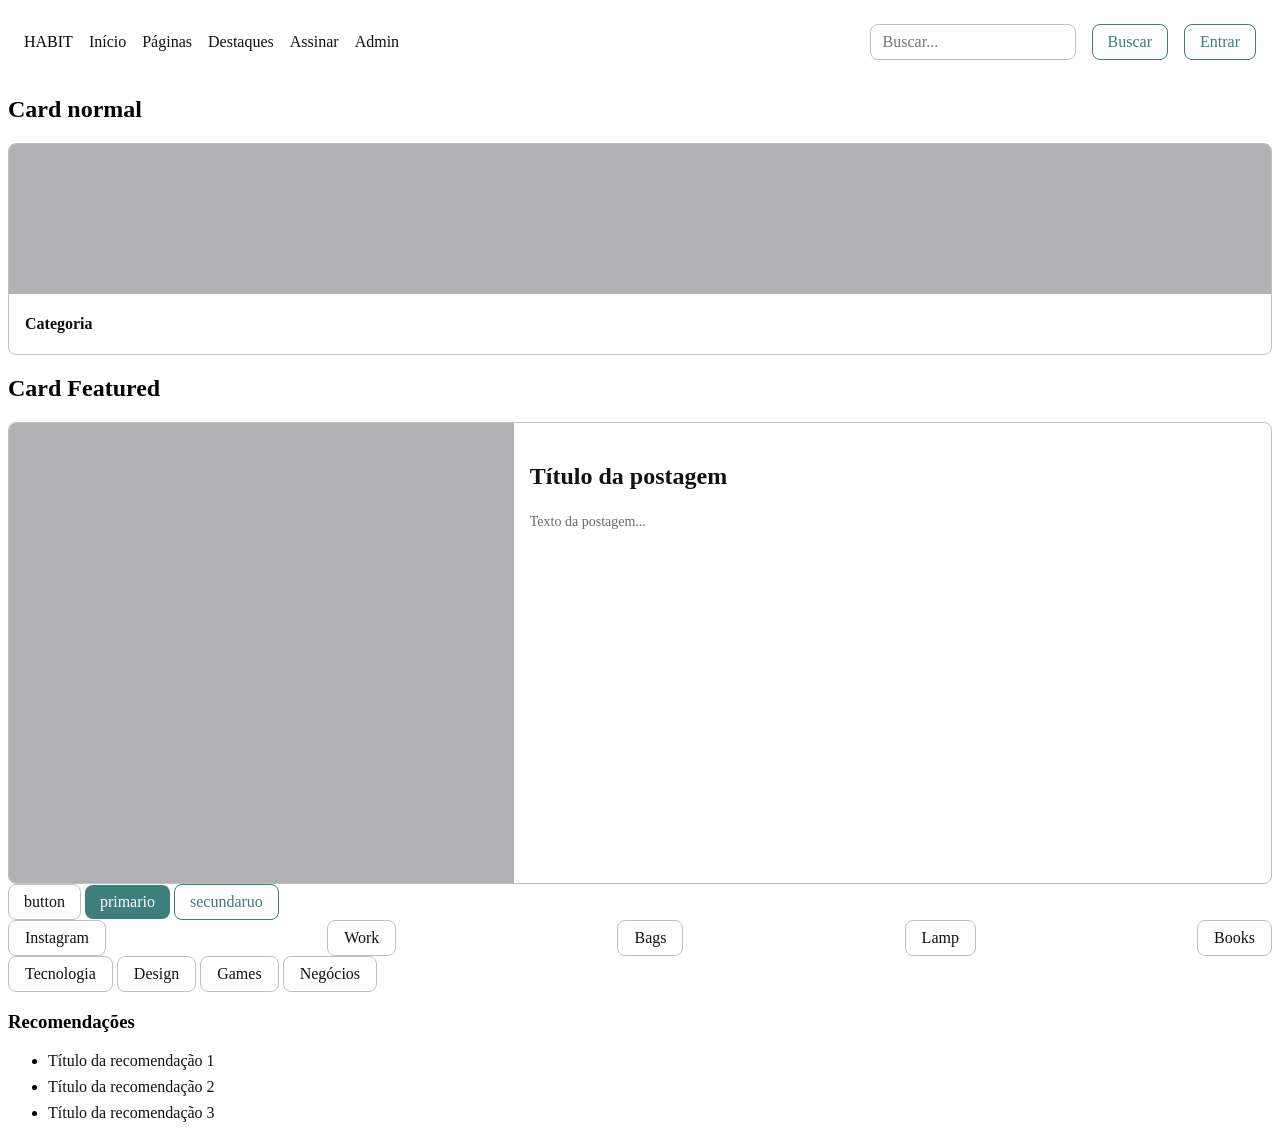
==== commit 006cba9a: "recommendation" ====
--- a/HTML/index.html
+++ b/HTML/index.html
@@ -11,147 +11,38 @@
     <link rel="stylesheet" href="../css/card.css">
     <link rel="stylesheet" href="../css/footer.css">
     <link rel="stylesheet" href="../css/home.css">
-    <link rel="stylesheet" href="../css/techno.css">
+  
+    <link rel="stylesheet" href="../css/category-link.css">
+    <link rel="stylesheet" href="../css/recommendation-list.css">
 </head>
 <body>
+<header class="header">
 
-<header class="header">
     <div class="header__left">
-        <button class="header__menu" aria-label="Abrir menu">☰</button>
         <div class="header__logo">HABIT</div>
+
+        <nav class="navigation">
+            <a href="#">Início</a>
+            <a href="#">Páginas</a>
+            <a href="#">Destaques</a>
+            <a href="#">Assinar</a>
+            <a href="#">Admin</a>
+        </nav>
     </div>
 
     <div class="header__right">
-        <button class="header__search" aria-label="Buscar"></button>
-        <button class="header__profile" aria-label="Perfil"></button>
-    </div>
-</header>
+        <input
+            class="header__search"
+            type="text"
+            placeholder="Buscar..."
+        >
 
-<main>
-
-<section class="home">
-
-    <section class="home__banner">
-        <div class="home__banner-image"></div>
-        <div class="home__banner-content">
-            <p class="home__banner-category">DESTAQUE</p>
-            <h1 class="home__banner-title">Título principal da publicação</h1>
-            <p class="home__banner-text">Texto da publicação em destaque.</p>
-        </div>
-    </section>
-
-    <section class="home__topics">
-        <h2 class="home__section-title">Navegue por tópicos de interesse</h2>
-
-        <div class="home__topic-list">
-            <button class="button button--secondary">Música</button>
-            <button class="button button--secondary">Tecnologia</button>
-            <button class="button button--secondary">Cultura</button>
-            <button class="button button--secondary">Lifestyle</button>
-        </div>
-    </section>
-
-    <section class="home__categories">
-        <h2 class="home__section-title">Categorias populares</h2>
-
-        <div class="home__category-list">
-            <a href="#techno" class="card">
-                <div class="card__image home__card-image"></div>
-                <h3 class="card__title">Techno</h3>
-            </a>
-
-            <a href="#" class="card">
-                <div class="card__image home__card-image"></div>
-                <h3 class="card__title">Cultura</h3>
-            </a>
-        </div>
-    </section>
-
-    <section class="home__featured">
-        <h2 class="home__section-title">Posts em destaque</h2>
-
-        <a href="#" class="card card--featured">
-            <div class="card__image home__featured-image"></div>
-
-            <div class="card__content">
-                <h3 class="card__title">Título da postagem em destaque</h3>
-                <p class="card__text">Texto da postagem em destaque.</p>
-            </div>
-        </a>
-    </section>
-
-    <section class="home__editors">
-        <h2 class="home__section-title">Escolha dos editores</h2>
-
-        <div class="home__editor-list">
-
-            <a href="#" class="card">
-                <div class="card__image home__card-image"></div>
-                <h3 class="card__title">Título da postagem</h3>
-            </a>
-
-            <a href="#" class="card">
-                <div class="card__image home__card-image"></div>
-                <h3 class="card__title">Título da postagem</h3>
-            </a>
-
-        </div>
-    </section>
-
-</section>
-
-<section class="techno" id="techno">
-
-    <h1 class="techno__title">CATEGORIA: TECHNO</h1>
-
-    <div class="techno__filters">
-        <button class="button techno__filter">⌕</button>
-        <button class="button techno__filter">≡</button>
-        <button class="button techno__filter">↑</button>
-        <button class="button techno__filter">☷</button>
+        <button class="button button--secondary">Buscar</button>
+        <button class="button button--secondary">Entrar</button>
     </div>
 
-    <section class="techno__posts">
-
-        <a href="#" class="card">
-            <div class="card__image techno__card-image"></div>
-            <h2 class="card__title">Título da postagem</h2>
-        </a>
-
-        <a href="#" class="card">
-            <div class="card__image techno__card-image"></div>
-            <h2 class="card__title">Título da postagem</h2>
-        </a>
-
-        <a href="#" class="card">
-            <div class="card__image techno__card-image"></div>
-            <h2 class="card__title">Título da postagem</h2>
-        </a>
-
-        <a href="#" class="card">
-            <div class="card__image techno__card-image"></div>
-            <h2 class="card__title">Título da postagem</h2>
-        </a>
-
-        <a href="#" class="card">
-            <div class="card__image techno__card-image"></div>
-            <h2 class="card__title">Título da postagem</h2>
-        </a>
-
-        <a href="#" class="card">
-            <div class="card__image techno__card-image"></div>
-            <h2 class="card__title">Título da postagem</h2>
-        </a>
-
-    </section>
-
-    <div class="techno__load">
-        <button class="button button--secondary techno__load-button">
-            Carregar mais
-        </button>
-    </div>
-
-</section>
+</header>         
+    
 <h2>Card normal</h2>
 
 <a href="#" class="card">
@@ -183,6 +74,20 @@
     <a href="#">Lamp</a>
     <a href="#">Books</a>
 </footer>
+<a href="#" class="category-link">Tecnologia</a>
+<a href="#" class="category-link">Design</a>
+<a href="#" class="category-link">Games</a>
+<a href="#" class="category-link">Negócios</a>
+
+<section class="recommendation">
+    <h3 lass="recommendation__title">Recomendações</h3>
+
+    <ul class="recommendation__list">
+        <li><a href="#">Título da recomendação 1</a></li>
+        <li><a href="#">Título da recomendação 2</a></li>
+        <li><a href="#">Título da recomendação 3</a></li>
+    </ul>
+</section>
 
 </body>
 </html>
--- a/css/variables.css
+++ b/css/variables.css
@@ -4,8 +4,7 @@
   --color-text: #111111;
   --color-text-secondary: #6b6b6b;
   --color-border: #c1c0c0;
-  --color-button-primary: #3e7e7c;
-  --color-button-secondary: #ffffff;
+  --color-button: #3e7e7c;
   --font-family: Arial, sans-serif;
   --font-weight-normal: 400;
   --font-weight-bold: 700;
--- a/css/buttons.css
+++ b/css/buttons.css
@@ -1,6 +1,6 @@
 .button {
-  background-color: var(--color-background);
-  border-radius: 5px;
+  background-color:transparent;
+  border-radius: 8px;
   border: 1px solid var(--color-border);
   color: var(--color-text);
   padding:8px 15px;
@@ -8,11 +8,11 @@
   font-weight: var(--font-weight-normal);
 }
 .button--primary {
-  background-color: var(--color-button-primary);
+  background-color: var(--color-button);
   border: none;
   color: var(--color-white);
 }
 .button--secondary {
-  border: 1px solid var(--color-button-primary);
-  color: var(--color-button-primary);
+  border: 1px solid var(--color-button);
+  color: var(--color-button);
 }
--- a/css/header.css
+++ b/css/header.css
@@ -4,26 +4,11 @@
     align-items: center;
     justify-content: space-between;
     padding: var(--spacing-medium);
-    height: 52px;
-    box-sizing: border-box;
 }
 .header__left {
     display: flex;
     align-items: center;
     gap: var(--spacing-medium);
-}
-.header__logo {
-    font-size: var(--font-size-text);
-    font-weight: var(--font-weight-bold);
-    letter-spacing: 3px;
-}
-.header__menu {
-    background: none;
-    border: none;
-    padding: 0;
-    font-size: 24px;
-    cursor: pointer;
-    color: var(--color-text);
 }
 .header__right {
     display: flex;
@@ -31,43 +16,11 @@
     gap: var(--spacing-medium);
 }
 .header__search {
-    width: 22px;
-    height: 22px;
-    background: none;
-    border: 2px solid var(--color-text);
-    border-radius: 50%;
-    padding: 0;
-    cursor: pointer;
-    position: relative;
-}
-.header__search::after {
-    content: "";
-    position: absolute;
-    width: 9px;
-    height: 2px;
-    background-color: var(--color-text);
-    transform: rotate(45deg);
-    right: -6px;
-    bottom: -3px;
-}
-.header__profile {
-    width: 24px;
-    height: 24px;
-    background: none;
-    border: 2px solid var(--color-text);
-    border-radius: 50%;
-    padding: 0;
-    cursor: pointer;
-    position: relative;
-}
-.header__profile::after {
-    content: "";
-    position: absolute;
-    width: 26px;
-    height: 13px;
-    border: 2px solid var(--color-text);
-    border-radius: 15px 15px 0 0;
-    left: -3px;
-    top: 20px;
+    width: 180px;
     background-color: var(--color-white);
-}
+    border: 1px solid var(--color-border);
+    border-radius: 8px;
+    padding: 8px 12px;
+    font-size: var(--font-size-text);
+    font: var(--font-family);
+}
--- a/css/navigation.css
+++ b/css/navigation.css
@@ -0,0 +1,11 @@
+.navigation {
+    display: flex;
+    gap: var(--spacing-medium);
+}
+
+.navigation a {
+    color: var(--color-text);
+    text-decoration: none;
+    font-size: var(--font-size-text);
+    font-weight: var(--font-weight-normal);
+}
--- a/css/category-link.css
+++ b/css/category-link.css
@@ -0,0 +1,11 @@
+ .category-link {
+    display: inline-block;
+    border: 1px solid var(--color-border);
+    border-radius: 8px;
+    padding: var(--spacing-small) var(--spacing-medium);
+    color: var(--color-text);
+    text-decoration: none;
+    font: var(--font-family);
+    font-size: var(--font-size-text);
+    font-weight: var(--font-weight-normal);
+}
--- a/css/recommendation-list.css
+++ b/css/recommendation-list.css
@@ -0,0 +1,19 @@
+.recommendation {
+    display: flex;
+    flex-direction: column;
+}
+.recommendation__title {
+    margin: 0;
+    font-size: var(--font-size-subtitle);
+    font-weight: var(--font-weight-bold);
+}
+.recommendation__list {
+    margin: 0;
+}
+.recommendation__list li {
+    margin-bottom: var(--spacing-small);
+}
+.recommendation__list a {
+    color: var(--color-text);
+    text-decoration: none;
+}
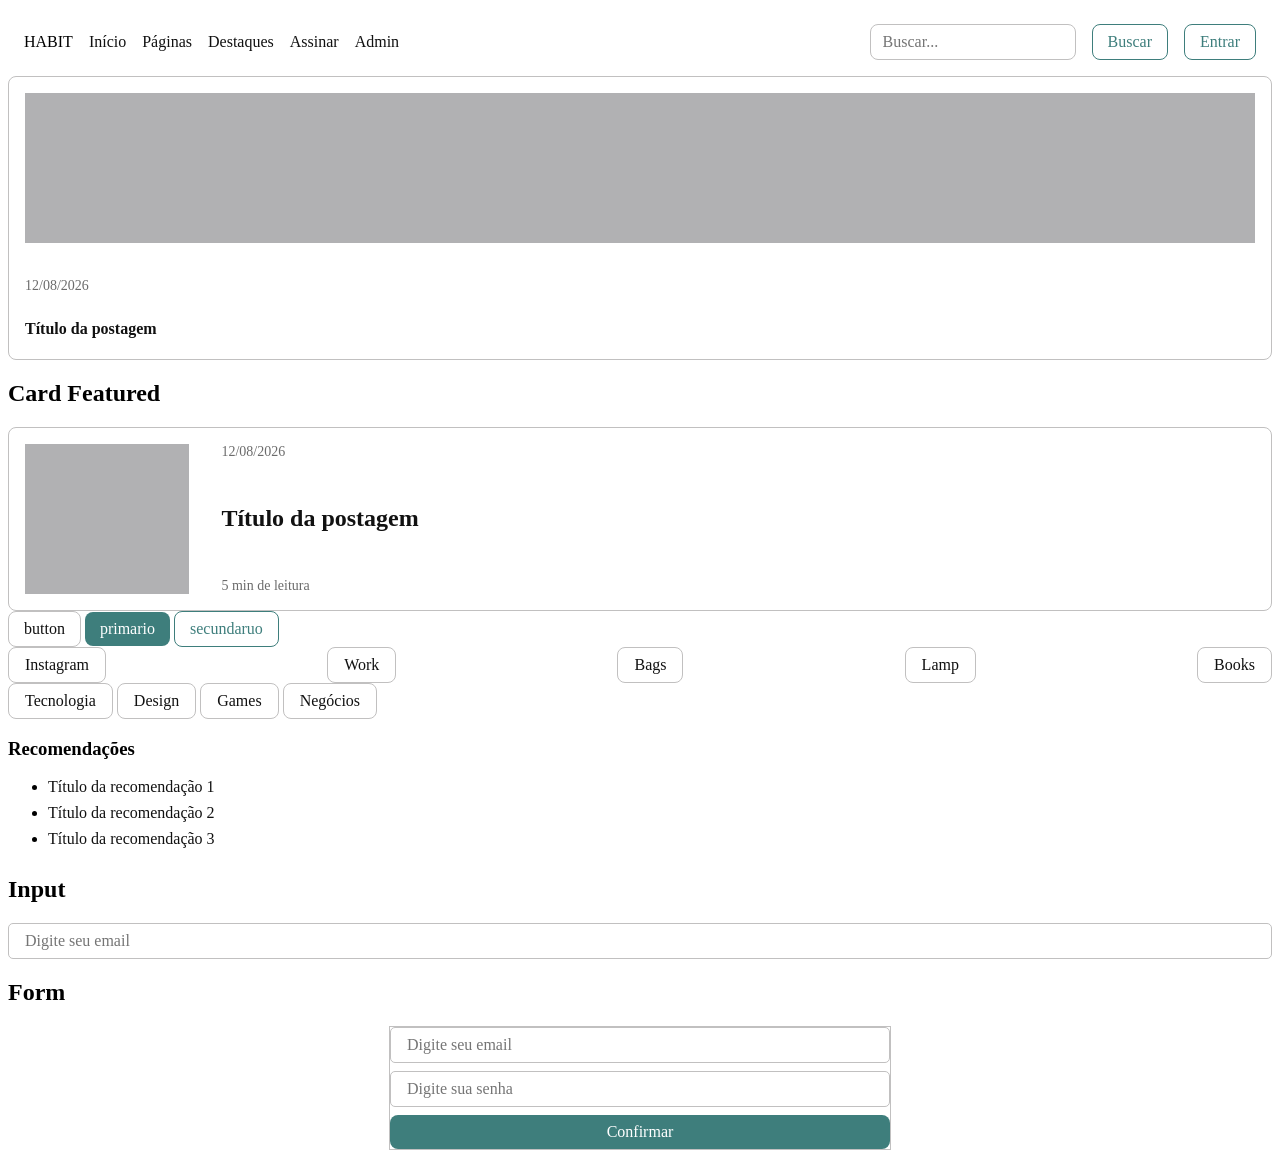
==== commit e1e74f5b: "form" ====
--- a/HTML/index.html
+++ b/HTML/index.html
@@ -14,6 +14,9 @@
   
     <link rel="stylesheet" href="../css/category-link.css">
     <link rel="stylesheet" href="../css/recommendation-list.css">
+    <link rel="stylesheet" href="../css/featured-post.css">
+   <link rel="stylesheet" href="../css/input.css">
+   <link rel="stylesheet" href="../css/form.css">
 </head>
 <body>
 <header class="header">
@@ -43,21 +46,25 @@
 
 </header>         
     
-<h2>Card normal</h2>
-
 <a href="#" class="card">
     <img class="card__image" src="../docs/image.png" alt="Imagem">
-    <h3 class="card__title">Categoria</h3>
+
+    <div class="card__content">
+        <p class="card__date">12/08/2026</p>
+        <h3 class="card__title">Título da postagem</h3>
+    </div>
 </a>
+
 
 <h2>Card Featured</h2>
 
-<a href="#" class="card card--featured">
-    <img class="card__image" src="../docs/image.png" alt="Imagem">
+<a href="#" class="featured-post">
+    <img class="featured-post__image" src="../docs/image.png" alt="Imagem">
 
-    <div class="card__content">
-        <h3 class="card__title">Título da postagem</h3>
-        <p class="card__text">Texto da postagem...</p>
+    <div class="featured-post__content">
+        <p class="featured-post__date">12/08/2026</p>
+        <h3 class="featured-post__title">Título da postagem</h3>
+        <p class="featured-post__reading-time">5 min de leitura</p>
     </div>
 </a>
 
@@ -89,5 +96,34 @@
     </ul>
 </section>
 
+<h2>Input</h2>
+
+<input
+    class="input"
+    type="text"
+    placeholder="Digite seu email"
+/>
+
+
+
+<h2>Form</h2>
+
+<form class="form">
+    <input
+        class="input"
+        type="email"
+        placeholder="Digite seu email"
+    >
+
+    <input
+        class="input"
+        type="password"
+        placeholder="Digite sua senha"
+    >
+
+    <button class="button button--primary" type="submit">
+        Confirmar
+    </button>
+</form>
 </body>
 </html>
--- a/css/card.css
+++ b/css/card.css
@@ -10,9 +10,10 @@
 }
 
 .card__image {
-    width: 100%;
+    width: calc(100% - 32px);
     height: 150px;
     object-fit: cover;
+    margin: var(--spacing-medium);
 }
 
 .card__title {
@@ -20,26 +21,10 @@
     font-size: var(--font-size-text);
     font-weight: var(--font-weight-bold);
 }
-
-.card--featured {
-    flex-direction: row;
+.card__date {
+    padding: 5px 16px;
+    font-size: var(--font-size-small);
+    color: var(--color-text-secondary);
 }
 
-.card--featured .card__image {
-    width: 40%;
-    height: auto;
-}
-
-.card--featured .card__content {
-    padding: var(--spacing-medium);
-}
-
-.card--featured .card__title {
-    padding: 0;
-    font-size: var(--font-size-subtitle);
-}
-
-.card__text {
-    color: var(--color-text-secondary);
-    font-size: var(--font-size-small);
-}+ 
--- a/css/footer.css
+++ b/css/footer.css
@@ -1,8 +1,7 @@
 .footer {
     background: var(--color-white);
     display: flex;
-    justify-content: space-between;
-    
+    justify-content: space-between;   
 }
 .footer a {
     display: inline-block;
--- a/css/featured-post.css
+++ b/css/featured-post.css
@@ -0,0 +1,77 @@
+.featured-post {
+    display: flex;
+    flex-direction: row;
+    background-color: var(--color-white);
+    border: 1px solid var(--color-border);
+    border-radius: 8px;
+    overflow: hidden;
+    color: var(--color-text);
+    text-decoration: none;
+}
+.featured-post__image {
+    width: calc(40% 32px);
+    height: 150px;
+    object-fit: cover;
+    margin: var(--spacing-medium);
+}
+
+.featured-post__content {
+    padding: var(--spacing-medium);
+    display: flex;
+    flex-direction: column;
+    justify-content: space-between;
+}
+
+.featured-post__date {
+    margin: 0;
+    padding: 0;
+    font-size: var(--font-size-small);
+    color: var(--color-text-secondary);
+}
+
+.featured-post__title {
+    margin: 0;
+    padding: 0;
+    font-size: var(--font-size-subtitle);
+    font-weight: var(--font-weight-bold);
+}
+
+.featured-post__reading-time {
+    margin: 0;
+    font-size: var(--font-size-small);
+    color: var(--color-text-secondary);
+}
+
+/*
+.card--featured {
+    flex-direction: row;
+}
+
+.card--featured .card__image {
+    width: 40%;
+    height: auto;
+}
+
+.card--featured .card__content {
+    padding: var(--spacing-medium);
+    display: flex;
+    flex-direction: column;
+    justify-content: space-between;
+}
+
+.card--featured .card__date {
+    margin: 0;
+    padding: 0;
+}
+
+.card--featured .card__title {
+    margin: 0;
+    padding: 0;
+    font-size: var(--font-size-subtitle);
+}
+
+.card__reading-time {
+    margin: 0;
+    font-size: var(--font-size-small);
+    color: var(--color-text-secondary);
+}
--- a/css/input.css
+++ b/css/input.css
@@ -0,0 +1,14 @@
+.input {
+    width: 100%;
+    padding: var(--spacing-small) var(--spacing-medium);
+
+    background-color: var(--color-white);
+    border: 1px solid var(--color-border);
+    border-radius: 5px;
+
+    color: var(--color-text);
+    font: var(--font-family);
+    font-size: var(--font-size-text);
+
+    box-sizing: border-box;
+}
--- a/css/form.css
+++ b/css/form.css
@@ -0,0 +1,9 @@
+.form {
+  display: flex;
+  flex-direction: column;
+  gap: var(--spacing-small);
+ max-width: 500px;
+    margin: 0 auto;
+    border: 1px solid var(--color-border);
+}
+
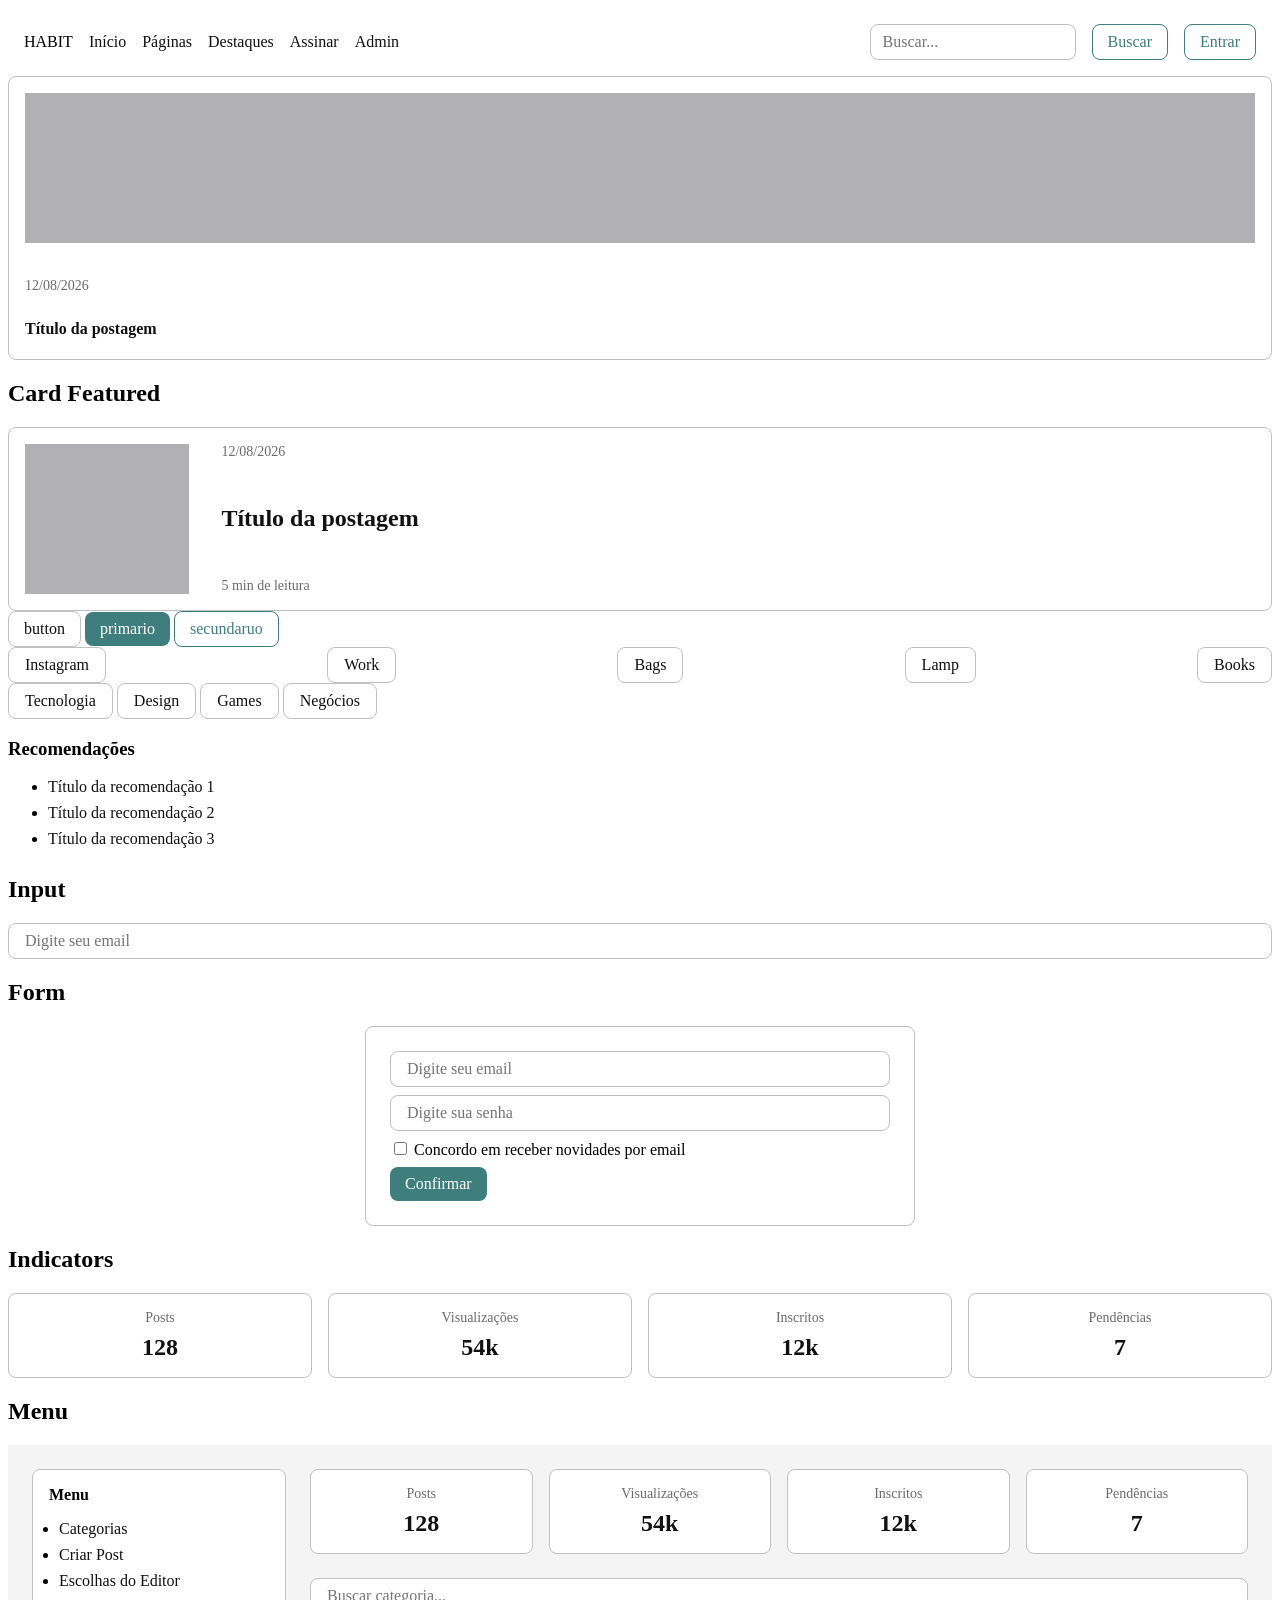
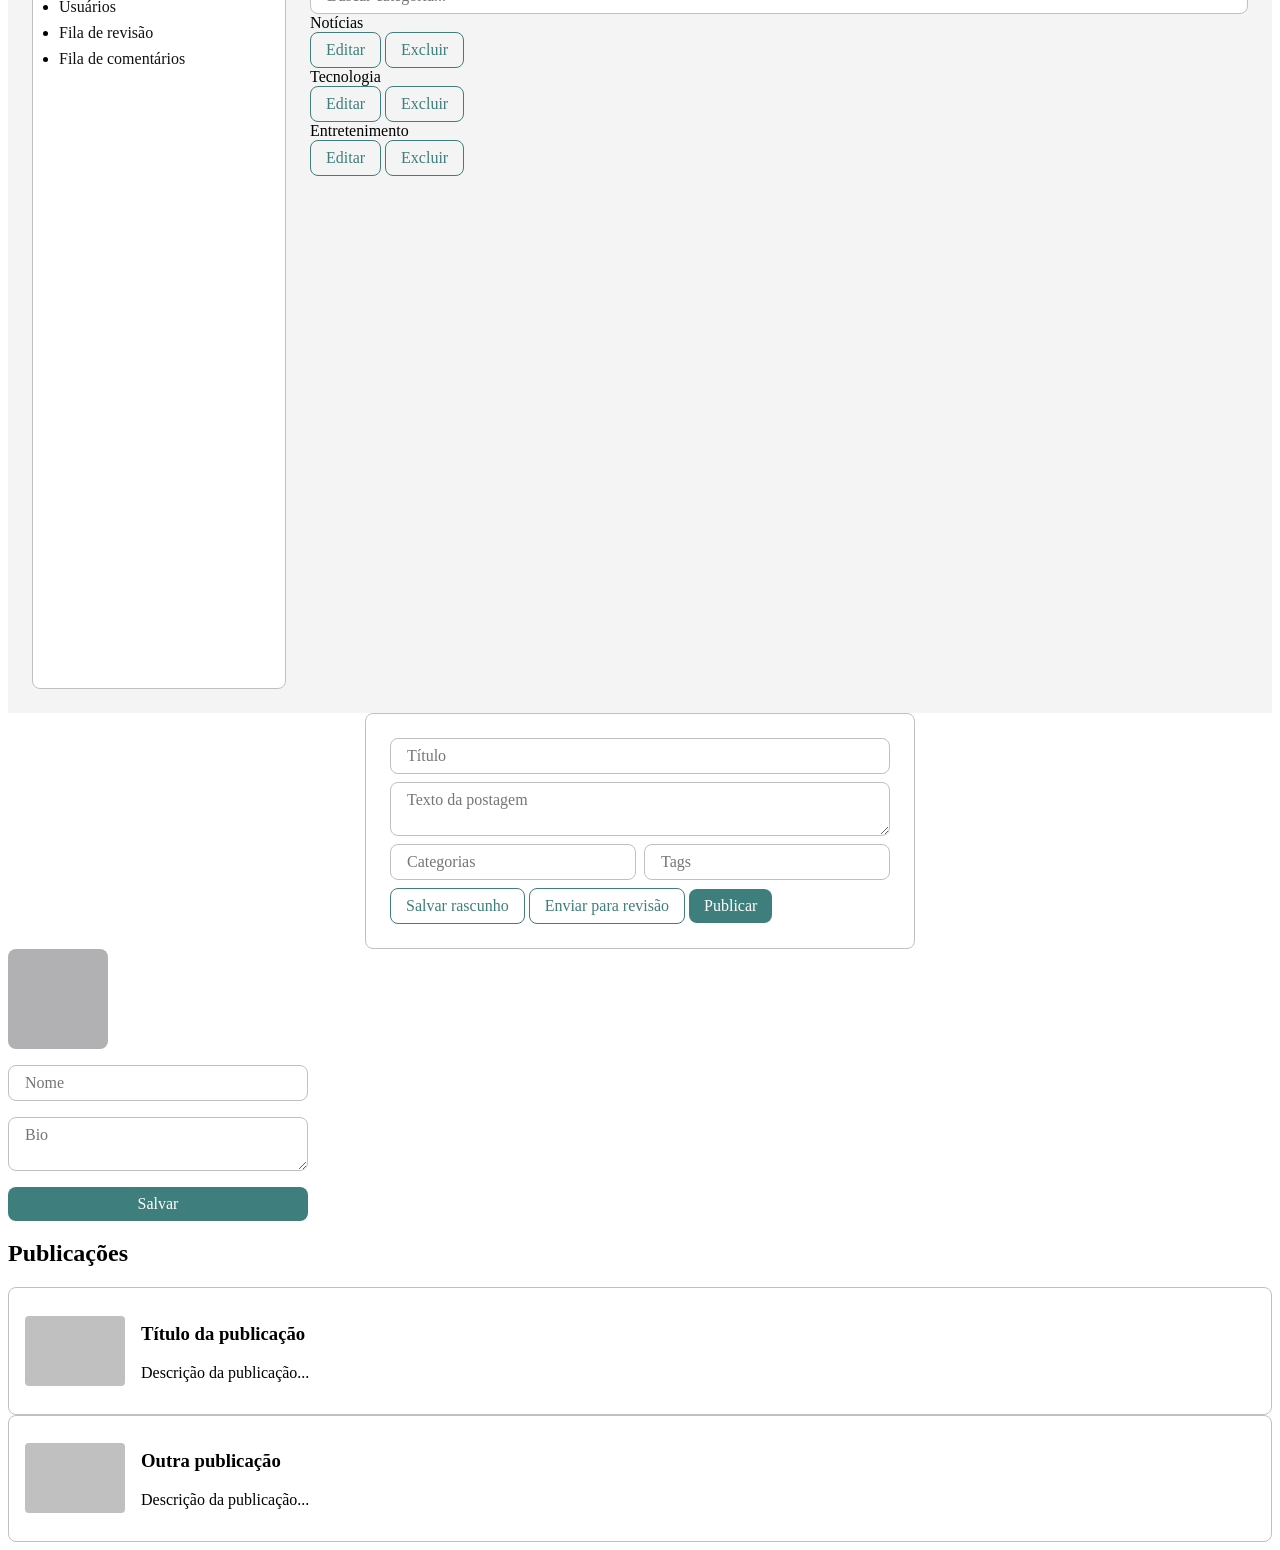
==== commit 5c3e331a: "card" ====
--- a/HTML/index.html
+++ b/HTML/index.html
@@ -10,13 +10,16 @@
     <link rel="stylesheet" href="../css/navigation.css">
     <link rel="stylesheet" href="../css/card.css">
     <link rel="stylesheet" href="../css/footer.css">
-    <link rel="stylesheet" href="../css/home.css">
-  
+    <link rel="stylesheet" href="../css/admin.css">
     <link rel="stylesheet" href="../css/category-link.css">
     <link rel="stylesheet" href="../css/recommendation-list.css">
     <link rel="stylesheet" href="../css/featured-post.css">
    <link rel="stylesheet" href="../css/input.css">
    <link rel="stylesheet" href="../css/form.css">
+   <link rel="stylesheet" href="../css/indicators.css">
+    <link rel="stylesheet" href="../css/menu.css">
+    <link rel="stylesheet" href="../css/profile.css">
+    <link rel="stylesheet" href="../css/card-horizontal.css">
 </head>
 <body>
 <header class="header">
@@ -120,10 +123,192 @@
         type="password"
         placeholder="Digite sua senha"
     >
-
+    <label class="checkbox">
+    <input type="checkbox">
+    Concordo em receber novidades por email
+</label> 
     <button class="button button--primary" type="submit">
         Confirmar
     </button>
 </form>
+
+
+<h2>Indicators</h2>
+
+<section class="indicators">
+
+    <div class="indicators__item">
+        <span class="indicators__label">Posts</span>
+        <strong class="indicators__value">128</strong>
+    </div>
+
+    <div class="indicators__item">
+        <span class="indicators__label">Visualizações</span>
+        <strong class="indicators__value">54k</strong>
+    </div>
+
+    <div class="indicators__item">
+        <span class="indicators__label">Inscritos</span>
+        <strong class="indicators__value">12k</strong>
+    </div>
+
+    <div class="indicators__item">
+        <span class="indicators__label">Pendências</span>
+        <strong class="indicators__value">7</strong>
+    </div>
+
+</section>
+
+<h2>Menu</h2>
+
+
+
+<div class="admin-layout">
+
+    <nav class="menu">
+
+        <div class="menu__header">
+            Menu
+        </div>
+
+        <ul class="menu__list">
+            <li class="menu__item">
+                <a href="#">Categorias</a>
+            </li>
+
+            <li class="menu__item">
+                <a href="#">Criar Post</a>
+            </li>
+
+            <li class="menu__item">
+                <a href="#">Escolhas do Editor</a>
+            </li>
+
+            <li class="menu__item">
+                <a href="#">Usuários</a>
+            </li>
+
+            <li class="menu__item">
+                <a href="#">Fila de revisão</a>
+            </li>
+
+            <li class="menu__item">
+                <a href="#">Fila de comentários</a>
+            </li>
+        </ul>
+
+    </nav>
+
+    <main class="admin-content">
+
+        <section class="indicators">
+            <div class="indicators__item">
+                <span class="indicators__label">Posts</span>
+                <strong class="indicators__value">128</strong>
+            </div>
+
+            <div class="indicators__item">
+                <span class="indicators__label">Visualizações</span>
+                <strong class="indicators__value">54k</strong>
+            </div>
+
+            <div class="indicators__item">
+                <span class="indicators__label">Inscritos</span>
+                <strong class="indicators__value">12k</strong>
+            </div>
+
+            <div class="indicators__item">
+                <span class="indicators__label">Pendências</span>
+                <strong class="indicators__value">7</strong>
+            </div>
+        </section>
+
+        <div class="admin-search">
+        <input class="input" type="text" placeholder="Buscar categoria...">
+    </div>
+
+    <div class="categories">
+    <div class="categories__item">
+        <span>Notícias</span>
+
+        <div>
+            <button class="button button--secondary">Editar</button>
+            <button class="button button--secondary">Excluir</button>
+        </div>
+    </div>
+
+    <div class="categories__item">
+        <span>Tecnologia</span>
+
+        <div>
+            <button class="button button--secondary">Editar</button>
+            <button class="button button--secondary">Excluir</button>
+        </div>
+    </div>
+
+    <div class="categories__item">
+        <span>Entretenimento</span>
+
+        <div>
+            <button class="button button--secondary">Editar</button>
+            <button class="button button--secondary">Excluir</button>
+        </div>
+    </div>
+</div>
+    </main>
+
+</div>
+
+<form class="form">
+
+    <input class="input" type="text" placeholder="Título">
+
+    <textarea class="input" placeholder="Texto da postagem"></textarea>
+
+   <div class="form__row">
+    <input class="input" type="text" placeholder="Categorias">
+    <input class="input" type="text" placeholder="Tags">
+</div>
+
+    <div>
+        <button class="button button--secondary">Salvar rascunho</button>
+        <button class="button button--secondary">Enviar para revisão</button>
+        <button class="button button--primary">Publicar</button>
+    </div>
+
+</form>
+
+<section class="profile">
+    <img class="profile__image" src="../docs/image.png" alt="Foto de perfil">
+
+    <input class="input" type="text" placeholder="Nome">
+
+    <textarea class="input" placeholder="Bio"></textarea>
+
+    <button class="button button--primary">Salvar</button>
+</section>
+<section class="profile-posts">
+
+    <h2>Publicações</h2>
+
+    <article class="card--horizontal">
+        <div class="card__image-placeholder"></div>
+
+        <div>
+            <h3>Título da publicação</h3>
+            <p>Descrição da publicação...</p>
+        </div>
+    </article>
+
+    <article class="card--horizontal">
+        <div class="card__image-placeholder"></div>
+
+        <div>
+            <h3>Outra publicação</h3>
+            <p>Descrição da publicação...</p>
+        </div>
+    </article>
+
+</section>
 </body>
 </html>
--- a/css/admin.css
+++ b/css/admin.css
@@ -0,0 +1,18 @@
+.admin-layout {
+    display: flex;
+    gap: var(--spacing-large);
+    padding: var(--spacing-large);
+    background-color: var(--color-background);
+    min-height: calc(100vh - 80px);
+}
+.admin-content {
+    flex: 1;
+}
+.admin-layout .menu {
+    flex-shrink: 0;
+    width: 220px;
+}
+
+.admin-search {
+    margin-top: var(--spacing-large);
+}
--- a/css/input.css
+++ b/css/input.css
@@ -1,14 +1,11 @@
 .input {
     width: 100%;
     padding: var(--spacing-small) var(--spacing-medium);
-
     background-color: var(--color-white);
     border: 1px solid var(--color-border);
-    border-radius: 5px;
-
+    border-radius: 8px;
     color: var(--color-text);
     font: var(--font-family);
     font-size: var(--font-size-text);
-
     box-sizing: border-box;
-}+}
--- a/css/form.css
+++ b/css/form.css
@@ -2,8 +2,17 @@
   display: flex;
   flex-direction: column;
   gap: var(--spacing-small);
- max-width: 500px;
-    margin: 0 auto;
-    border: 1px solid var(--color-border);
+  max-width: 500px;
+  margin: 0 auto;
+  border: 1px solid var(--color-border);
+  padding: var(--spacing-large);
+  border-radius: 8px;
+  align-items: flex-start;
+
 }
 
+.form__row {
+    display: flex;
+    gap: var(--spacing-small);
+    width: 100%;
+}
--- a/css/indicators.css
+++ b/css/indicators.css
@@ -0,0 +1,29 @@
+.indicators {
+    display: grid;
+    grid-template-columns: repeat(4, 1fr);
+    gap: var(--spacing-medium);
+}
+
+.indicators__item {
+    padding: var(--spacing-medium);
+
+    background-color: var(--color-white);
+    border: 1px solid var(--color-border);
+    border-radius: 8px;
+
+    text-align: center;
+}
+
+.indicators__label {
+    display: block;
+    margin-bottom: var(--spacing-small);
+
+    font-size: var(--font-size-small);
+    color: var(--color-text-secondary);
+}
+
+.indicators__value {
+    font-size: var(--font-size-subtitle);
+    font-weight: var(--font-weight-bold);
+    color: var(--color-text);
+}
--- a/css/menu.css
+++ b/css/menu.css
@@ -0,0 +1,27 @@
+.menu {
+    background-color: var(--color-white);
+    border: 1px solid var(--color-border);
+    border-radius: 8px;
+    padding: var(--spacing-medium);
+}
+
+.menu__header {
+    margin-bottom: var(--spacing-medium);
+    font-size: var(--font-size-text);
+    font-weight: var(--font-weight-bold);
+}
+
+.menu__list {
+    margin:0;
+    padding: 0px 10px;
+}
+
+.menu__item {
+    margin-bottom: var(--spacing-small);
+}
+
+.menu__item a {
+    color: var(--color-text);
+    text-decoration: none;
+    font-size: var(--font-size-text);
+}
--- a/css/profile.css
+++ b/css/profile.css
@@ -0,0 +1,24 @@
+.profile-layout {
+    display: flex;
+    gap: var(--spacing-large);
+    padding: var(--spacing-large);
+}
+
+.profile {
+    display: flex;
+    flex-direction: column;
+    gap: var(--spacing-medium);
+    width: 300px;
+}
+
+.profile-posts {
+    flex: 1;
+}
+
+.profile__image {
+    width: 100px;
+    height: 100px;
+    object-fit: cover;
+    border-radius: 8px;
+}
+
--- a/css/card-horizontal.css
+++ b/css/card-horizontal.css
@@ -0,0 +1,17 @@
+.card--horizontal {
+    display: flex;
+    align-items: center;
+    gap: var(--spacing-medium);
+    padding: var(--spacing-medium);
+    background-color: var(--color-white);
+    border: 1px solid var(--color-border);
+    border-radius: 8px;
+}
+
+.card__image-placeholder {
+    width: 100px;
+    height: 70px;
+    flex-shrink: 0;
+    background-color: var(--color-border);
+    border-radius: 4px;
+}
